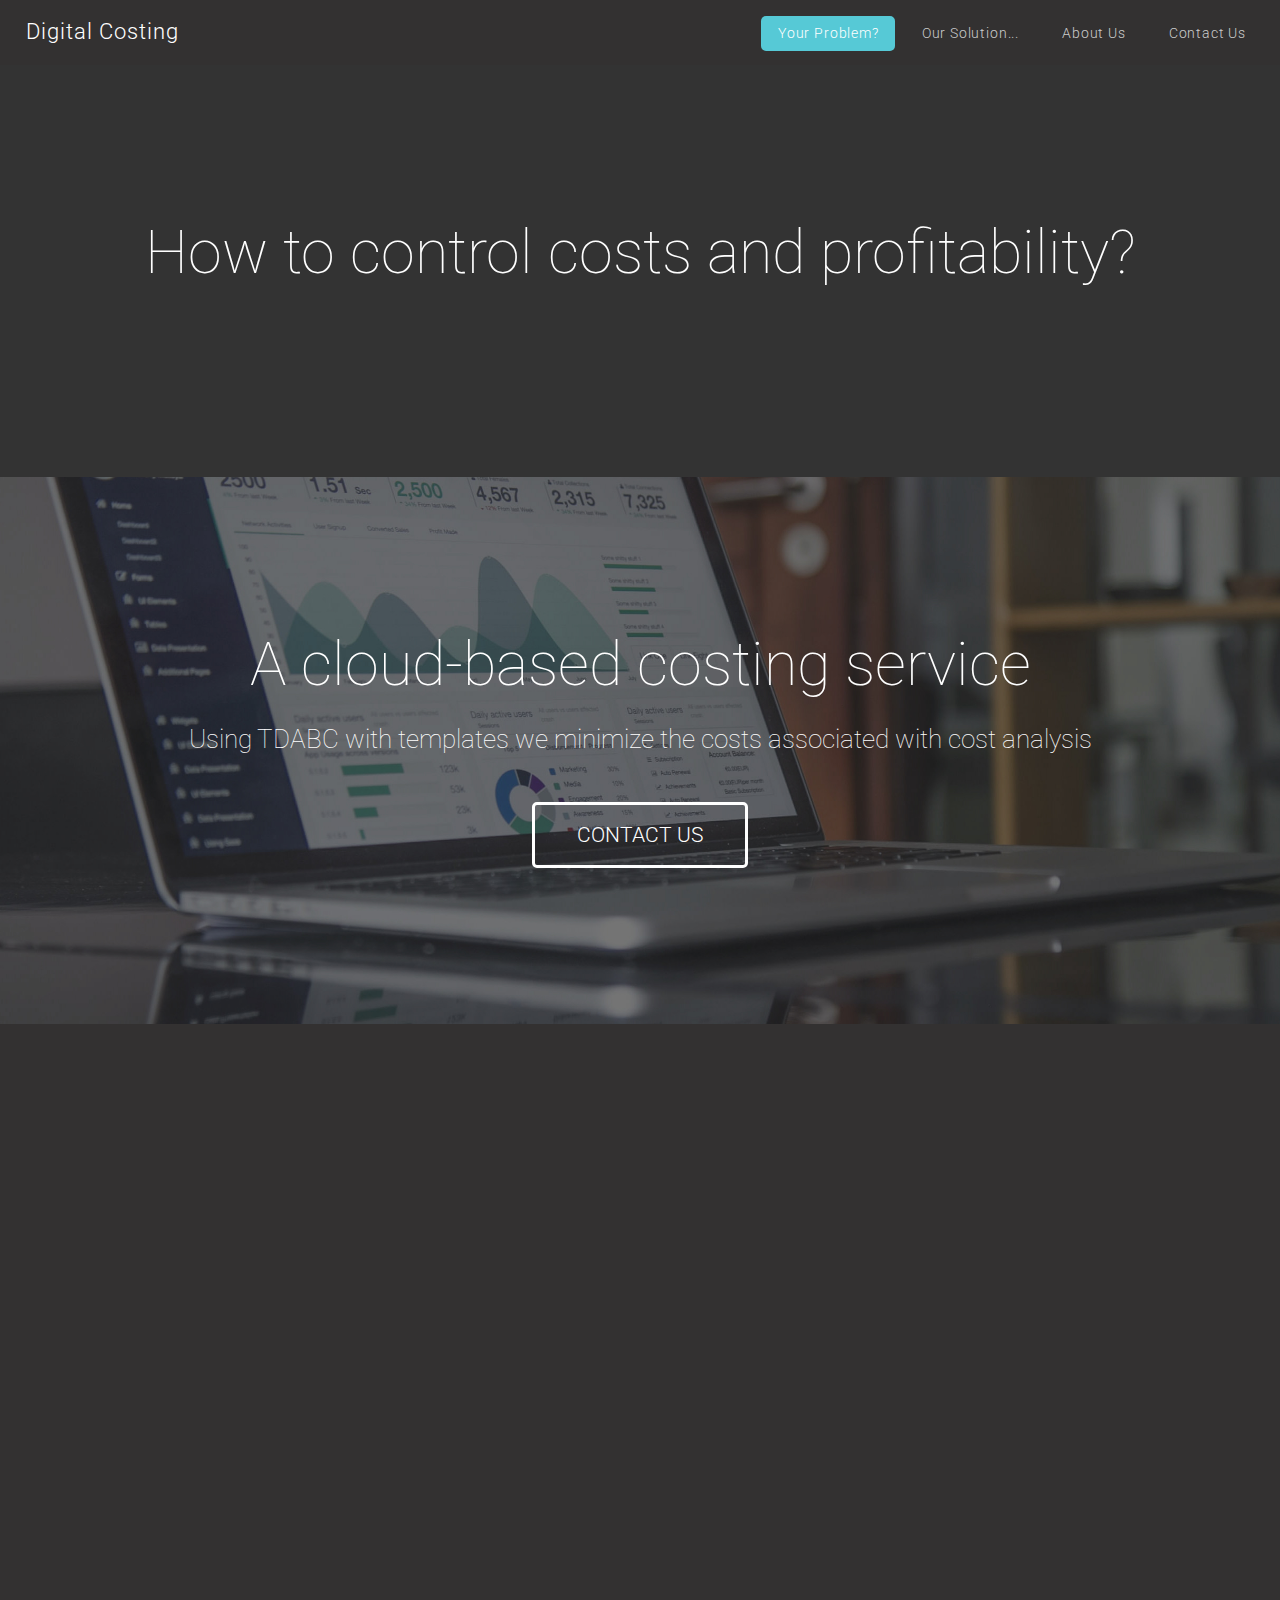
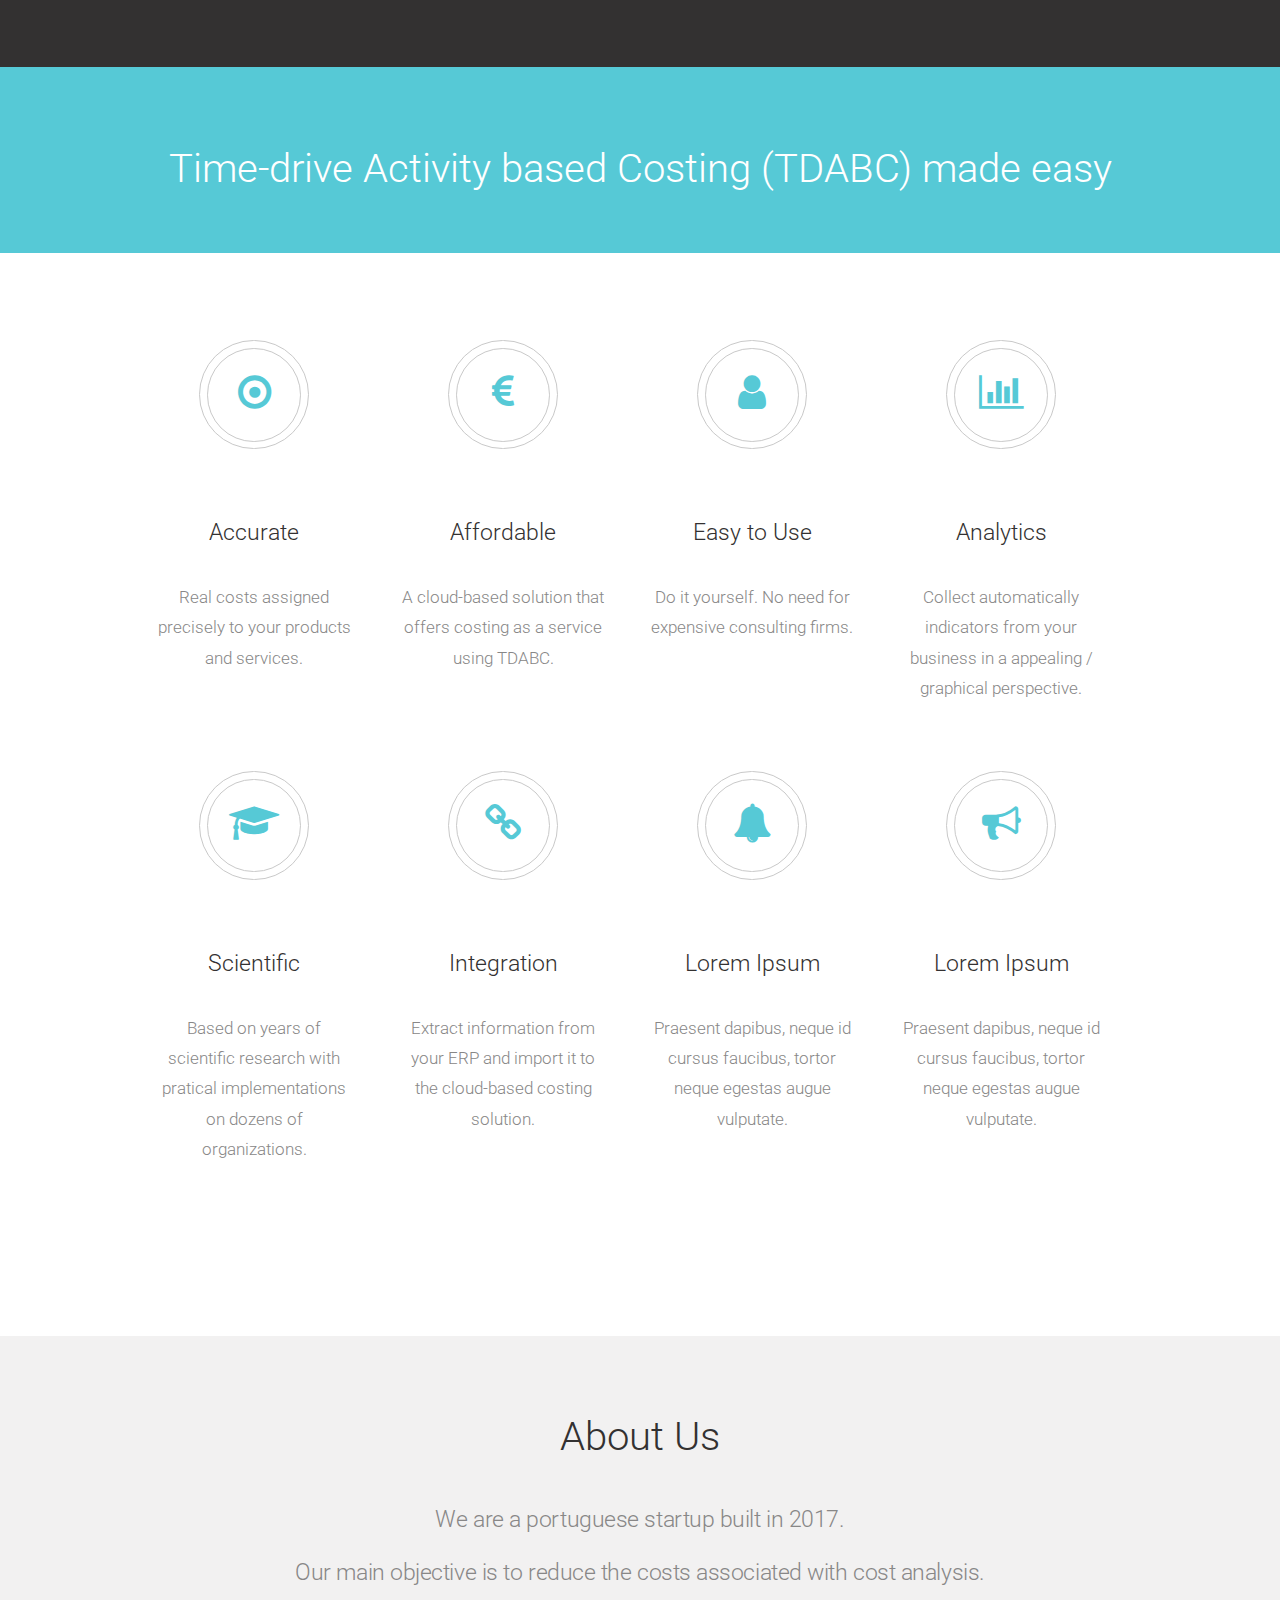
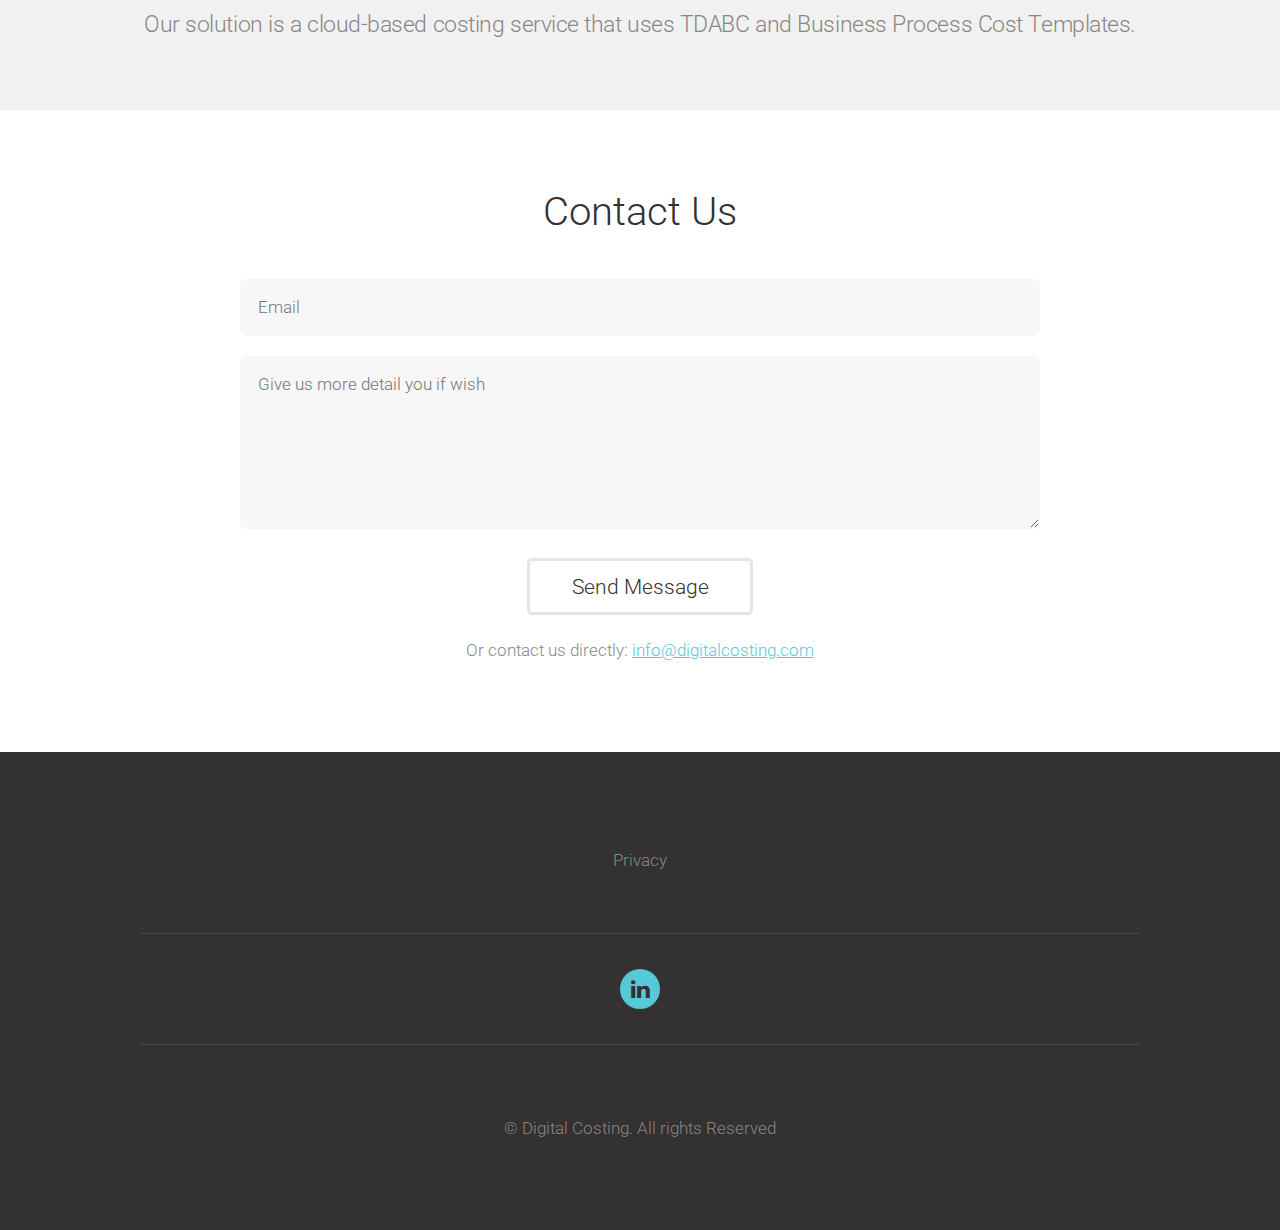
==== index.html @ b7847320 "initial landing page" ====
<!DOCTYPE HTML>
<!--
	Concentric by Pixelarity
	pixelarity.com | hello@pixelarity.com
	License: pixelarity.com/license
-->
<html>
	<head>
		<title>Digital Costing</title>
		<meta charset="utf-8" />
		<meta name="viewport" content="width=device-width, initial-scale=1, user-scalable=no" />
		<link rel="stylesheet" href="assets/css/main.css" />
	</head>
	<body class="homepage is-preload">
		<div id="page-wrapper">

			<!-- Header -->
				<div id="header">
					<div>

						<!-- Logo -->
							<div id="logo">
								<h1><a href="index.html">Digital Costing</a></h1>
							</div>

						<!-- Nav -->
							<nav id="nav">
								<ul>
									<li class="current_page_item"><a href="#problem-banner">Your Problem?</a></li>
									<li><a href="#banner">Our Solution...</a></li>
									<li><a href="#staff">About Us</a></li>
									<li><a href="#contact">Contact Us</a></li>
								</ul>
							</nav>

					</div>
				</div>

			<!-- Problem Banner -->
				<div id="problem-banner">
					<div class="container">
						<section>
							<header>
								<h2>How to control costs and profitability?</h2>
							</header>
						</section>
					</div>
				</div>

      <!-- Solution Banner -->
        <div id="banner">
          <div class="container">
            <section>
              <header>
                <h2>A cloud-based costing service</h2>
                <span class="byline">Using TDABC with templates we minimize the costs associated with cost analysis</span>
              </header>
              <a href="#contact" class="button">CONTACT US</a>
            </section>
          </div>
        </div>

      <!-- Video -->
        <div class="videowrapper">
          <video autoplay loop muted>
            <source src="videos/landing_video.mp4" type="video/mp4">
          </video>
        </div>

      <!-- Intro -->
        <div id="intro">
          <div class="container">
            <section>
              <header>
                <h2>Time-drive Activity based Costing (TDABC) made easy</h2>
              </header>
            </section>
          </div>
        </div>
			<!-- Main -->
				<div id="main">
					<div class="container">

						<!-- Row #1 -->

							<ul class="featured">
								<li>
									<span class="pennant"><span class="icon fa-dot-circle-o"></span></span>
									<h3>Accurate</h3>
									<p>Real costs assigned precisely to your products and services.</p>
								</li>
								<li>
									<span class="pennant"><span class="icon fa-euro"></span></span>
									<h3>Affordable</h3>
									<p>A cloud-based solution that offers costing as a service using TDABC.</p>
								</li>
								<li>
									<span class="pennant"><span class="icon fa-user"></span></span>
									<h3>Easy to Use</h3>
									<p>Do it yourself. No need for expensive consulting firms.</p>
								</li>
								<li>
									<span class="pennant"><span class="icon fa-bar-chart"></span></span>
									<h3>Analytics</h3>
									<p>Collect automatically indicators from your business in a appealing / graphical perspective.</p>
								</li>
								<li>
									<span class="pennant"><span class="icon fa-graduation-cap"></span></span>
									<h3>Scientific</h3>
									<p>Based on years of scientific research with pratical implementations on dozens of organizations.</p>
								</li>
								<li>
									<span class="pennant"><span class="icon fa-link"></span></span>
									<h3>Integration</h3>
									<p>Extract information from your ERP and import it to the cloud-based costing solution.</p>
								</li>
								<li>
									<span class="pennant"><span class="icon fa-bell"></span></span>
									<h3>Lorem Ipsum</h3>
									<p>Praesent dapibus, neque id cursus faucibus, tortor neque egestas augue vulputate.</p>
								</li>
								<li>
									<span class="pennant"><span class="icon fa-bullhorn"></span></span>
									<h3>Lorem Ipsum</h3>
									<p>Praesent dapibus, neque id cursus faucibus, tortor neque egestas augue vulputate.</p>
								</li>
							</ul>

					</div>
				</div>

        <div id="staff">
          <div class="container">
            <section>
              <header>
                <h2>About Us</h2>
              </header>
              <p>We are a portuguese startup built in 2017.</p>
              <p>Our main objective is to reduce the costs associated with cost analysis.</p>
              <p>Our solution is a cloud-based costing service that uses TDABC and Business Process Cost Templates.</p>
            </section>
          </div>
        </div>

			<!-- Contact -->
				<div id="contact">
					<div class="container">
						<section>
							<header>
								<h2>Contact Us</h2>
							</header>
						</section>
						<form method="post" action="#">
							<div class="row gtr-50 gtr-uniform">
								<div class="col-12">
									<input name="email" placeholder="Email" type="text" class="text"/>
								</div>
								<div class="col-12">
									<textarea name="message" placeholder="Give us more detail you if wish"></textarea>
								</div>
								<div class="col-12">
									<a href="#" class="button alt">Send Message</a>
								</div>
							</div>
						</form>
					</div>
          <div class="small-margin-top">
            Or contact us directly: <a href="mailto:info@digitalcosting.com">info@digitalcosting.com</a>
          </div>
				</div>

			<!-- Footer -->
				<section id="footer">
					<div class="container">

						<!-- Lists -->
								<ul class="lists">
									<li>
										<ul class="alt">
											<li><a href="#">Privacy</a></li>
										</ul>
									</li>
								</ul>

						<!-- Social -->
							<section>
								<ul class="social">
									<li><a href="https://www.linkedin.com/company/digital-costing" class="icon fa-linkedin"><span>Linkedin</span></a></li>
								</ul>
							</section>

						<!-- Copyright -->
							<div class="copyright">
								&copy; Digital Costing. All rights Reserved
							</div>

					</div>
				</section>

		</div>

		<!-- Scripts -->
			<script src="assets/js/jquery.min.js"></script>
			<script src="assets/js/jquery.dropotron.min.js"></script>
			<script src="assets/js/browser.min.js"></script>
			<script src="assets/js/breakpoints.min.js"></script>
			<script src="assets/js/util.js"></script>
			<script src="assets/js/main.js"></script>

	</body>
</html>
---- assets/css/main.css ----
@import url("https://fonts.googleapis.com/css?family=Roboto:400,300,300italic,100");
@import url("font-awesome.min.css");

/*
	Concentric by Pixelarity
	pixelarity.com | hello@pixelarity.com
	License: pixelarity.com/license
*/

html, body, div, span, applet, object,
iframe, h1, h2, h3, h4, h5, h6, p, blockquote,
pre, a, abbr, acronym, address, big, cite,
code, del, dfn, em, img, ins, kbd, q, s, samp,
small, strike, strong, sub, sup, tt, var, b,
u, i, center, dl, dt, dd, ol, ul, li, fieldset,
form, label, legend, table, caption, tbody,
tfoot, thead, tr, th, td, article, aside,
canvas, details, embed, figure, figcaption,
footer, header, hgroup, menu, nav, output, ruby,
section, summary, time, mark, audio, video {
	margin: 0;
	padding: 0;
	border: 0;
	font-size: 100%;
	font: inherit;
	vertical-align: baseline;}

article, aside, details, figcaption, figure,
footer, header, hgroup, menu, nav, section {
	display: block;}

body {
	line-height: 1;
}

ol, ul {
	list-style: none;
}

blockquote, q {
	quotes: none;
}

	blockquote:before, blockquote:after, q:before, q:after {
		content: '';
		content: none;
	}

table {
	border-collapse: collapse;
	border-spacing: 0;
}

body {
	-webkit-text-size-adjust: none;
}

mark {
	background-color: transparent;
	color: inherit;
}

input::-moz-focus-inner {
	border: 0;
	padding: 0;
}

input, select, textarea {
	-moz-appearance: none;
	-webkit-appearance: none;
	-ms-appearance: none;
	appearance: none;
}

/* Basic */

	html {
		box-sizing: border-box;
	}

	*, *:before, *:after {
		box-sizing: inherit;
	}

	body {
		background: #333131;
	}

		body.is-preload *, body.is-preload *:before, body.is-preload *:after {
			-moz-animation: none !important;
			-webkit-animation: none !important;
			-ms-animation: none !important;
			animation: none !important;
			-moz-transition: none !important;
			-webkit-transition: none !important;
			-ms-transition: none !important;
			transition: none !important;
		}

	body, input, textarea, select {
		font-family: 'Roboto', sans-serif;
		font-size: 15pt;
		font-weight: 300;
		line-height: 1.75em;
		color: #888787;
	}

	h1, h2, h3, h4, h5, h6 {
		font-weight: 300;
		color: #333131;
	}

		h1 a, h2 a, h3 a, h4 a, h5 a, h6 a {
			color: inherit;
			text-decoration: none;
		}

	strong, b {
		font-weight: 400;
		color: #333131;
	}

	em, i {
		font-style: italic;
	}

	a {
		color: #56C9D6;
	}

	sub {
		position: relative;
		top: 0.5em;
		font-size: 0.8em;
	}

	sup {
		position: relative;
		top: -0.5em;
		font-size: 0.8em;
	}

	hr {
		border: 0;
		border-top: solid 1px #ddd;
	}

	blockquote {
		border-left: solid 0.5em #ddd;
		padding: 1em 0 1em 2em;
		font-style: italic;
	}

	p, ul, ol, dl, table {
		margin-bottom: 1em;
	}

	header {
		margin-bottom: 3em;
	}

		header h2 {
			font-weight: 300;
			font-size: 2.3em;
			color: #333131;
		}

		header .byline {
			display: block;
			padding: 1.2em 0 0.5em 0;
			font-size: 1.3em;
			font-weight: 300;
		}

	br.clear {
		clear: both;
	}

/* Row */

	.row {
		display: flex;
		flex-wrap: wrap;
		box-sizing: border-box;
		align-items: stretch;
	}

		.row > * {
			box-sizing: border-box;
		}

		.row.gtr-uniform > * > :last-child {
			margin-bottom: 0;
		}

		.row.aln-left {
			justify-content: flex-start;
		}

		.row.aln-center {
			justify-content: center;
		}

		.row.aln-right {
			justify-content: flex-end;
		}

		.row.aln-top {
			align-items: flex-start;
		}

		.row.aln-middle {
			align-items: center;
		}

		.row.aln-bottom {
			align-items: flex-end;
		}

		.row > .imp {
			order: -1;
		}

		.row > .col-1 {
			width: 8.3333333333%;
		}

		.row > .off-1 {
			margin-left: 8.3333333333%;
		}

		.row > .col-2 {
			width: 16.6666666667%;
		}

		.row > .off-2 {
			margin-left: 16.6666666667%;
		}

		.row > .col-3 {
			width: 25%;
		}

		.row > .off-3 {
			margin-left: 25%;
		}

		.row > .col-4 {
			width: 33.3333333333%;
		}

		.row > .off-4 {
			margin-left: 33.3333333333%;
		}

		.row > .col-5 {
			width: 41.6666666667%;
		}

		.row > .off-5 {
			margin-left: 41.6666666667%;
		}

		.row > .col-6 {
			width: 50%;
		}

		.row > .off-6 {
			margin-left: 50%;
		}

		.row > .col-7 {
			width: 58.3333333333%;
		}

		.row > .off-7 {
			margin-left: 58.3333333333%;
		}

		.row > .col-8 {
			width: 66.6666666667%;
		}

		.row > .off-8 {
			margin-left: 66.6666666667%;
		}

		.row > .col-9 {
			width: 75%;
		}

		.row > .off-9 {
			margin-left: 75%;
		}

		.row > .col-10 {
			width: 83.3333333333%;
		}

		.row > .off-10 {
			margin-left: 83.3333333333%;
		}

		.row > .col-11 {
			width: 91.6666666667%;
		}

		.row > .off-11 {
			margin-left: 91.6666666667%;
		}

		.row > .col-12 {
			width: 100%;
		}

		.row > .off-12 {
			margin-left: 100%;
		}

		.row.gtr-0 {
			margin-top: 0;
			margin-left: 0px;
		}

			.row.gtr-0 > * {
				padding: 0 0 0 0px;
			}

			.row.gtr-0.gtr-uniform {
				margin-top: 0px;
			}

				.row.gtr-0.gtr-uniform > * {
					padding-top: 0px;
				}

		.row.gtr-25 {
			margin-top: 0;
			margin-left: -10px;
		}

			.row.gtr-25 > * {
				padding: 0 0 0 10px;
			}

			.row.gtr-25.gtr-uniform {
				margin-top: -10px;
			}

				.row.gtr-25.gtr-uniform > * {
					padding-top: 10px;
				}

		.row.gtr-50 {
			margin-top: 0;
			margin-left: -20px;
		}

			.row.gtr-50 > * {
				padding: 0 0 0 20px;
			}

			.row.gtr-50.gtr-uniform {
				margin-top: -20px;
			}

				.row.gtr-50.gtr-uniform > * {
					padding-top: 20px;
				}

		.row {
			margin-top: 0;
			margin-left: -40px;
		}

			.row > * {
				padding: 0 0 0 40px;
			}

			.row.gtr-uniform {
				margin-top: -40px;
			}

				.row.gtr-uniform > * {
					padding-top: 40px;
				}

		.row.gtr-150 {
			margin-top: 0;
			margin-left: -60px;
		}

			.row.gtr-150 > * {
				padding: 0 0 0 60px;
			}

			.row.gtr-150.gtr-uniform {
				margin-top: -60px;
			}

				.row.gtr-150.gtr-uniform > * {
					padding-top: 60px;
				}

		.row.gtr-200 {
			margin-top: 0;
			margin-left: -80px;
		}

			.row.gtr-200 > * {
				padding: 0 0 0 80px;
			}

			.row.gtr-200.gtr-uniform {
				margin-top: -80px;
			}

				.row.gtr-200.gtr-uniform > * {
					padding-top: 80px;
				}

		@media screen and (max-width: 1680px) {

			.row {
				display: flex;
				flex-wrap: wrap;
				box-sizing: border-box;
				align-items: stretch;
			}

				.row > * {
					box-sizing: border-box;
				}

				.row.gtr-uniform > * > :last-child {
					margin-bottom: 0;
				}

				.row.aln-left {
					justify-content: flex-start;
				}

				.row.aln-center {
					justify-content: center;
				}

				.row.aln-right {
					justify-content: flex-end;
				}

				.row.aln-top {
					align-items: flex-start;
				}

				.row.aln-middle {
					align-items: center;
				}

				.row.aln-bottom {
					align-items: flex-end;
				}

				.row > .imp-wide {
					order: -1;
				}

				.row > .col-1-wide {
					width: 8.3333333333%;
				}

				.row > .off-1-wide {
					margin-left: 8.3333333333%;
				}

				.row > .col-2-wide {
					width: 16.6666666667%;
				}

				.row > .off-2-wide {
					margin-left: 16.6666666667%;
				}

				.row > .col-3-wide {
					width: 25%;
				}

				.row > .off-3-wide {
					margin-left: 25%;
				}

				.row > .col-4-wide {
					width: 33.3333333333%;
				}

				.row > .off-4-wide {
					margin-left: 33.3333333333%;
				}

				.row > .col-5-wide {
					width: 41.6666666667%;
				}

				.row > .off-5-wide {
					margin-left: 41.6666666667%;
				}

				.row > .col-6-wide {
					width: 50%;
				}

				.row > .off-6-wide {
					margin-left: 50%;
				}

				.row > .col-7-wide {
					width: 58.3333333333%;
				}

				.row > .off-7-wide {
					margin-left: 58.3333333333%;
				}

				.row > .col-8-wide {
					width: 66.6666666667%;
				}

				.row > .off-8-wide {
					margin-left: 66.6666666667%;
				}

				.row > .col-9-wide {
					width: 75%;
				}

				.row > .off-9-wide {
					margin-left: 75%;
				}

				.row > .col-10-wide {
					width: 83.3333333333%;
				}

				.row > .off-10-wide {
					margin-left: 83.3333333333%;
				}

				.row > .col-11-wide {
					width: 91.6666666667%;
				}

				.row > .off-11-wide {
					margin-left: 91.6666666667%;
				}

				.row > .col-12-wide {
					width: 100%;
				}

				.row > .off-12-wide {
					margin-left: 100%;
				}

				.row.gtr-0 {
					margin-top: 0;
					margin-left: 0px;
				}

					.row.gtr-0 > * {
						padding: 0 0 0 0px;
					}

					.row.gtr-0.gtr-uniform {
						margin-top: 0px;
					}

						.row.gtr-0.gtr-uniform > * {
							padding-top: 0px;
						}

				.row.gtr-25 {
					margin-top: 0;
					margin-left: -10px;
				}

					.row.gtr-25 > * {
						padding: 0 0 0 10px;
					}

					.row.gtr-25.gtr-uniform {
						margin-top: -10px;
					}

						.row.gtr-25.gtr-uniform > * {
							padding-top: 10px;
						}

				.row.gtr-50 {
					margin-top: 0;
					margin-left: -20px;
				}

					.row.gtr-50 > * {
						padding: 0 0 0 20px;
					}

					.row.gtr-50.gtr-uniform {
						margin-top: -20px;
					}

						.row.gtr-50.gtr-uniform > * {
							padding-top: 20px;
						}

				.row {
					margin-top: 0;
					margin-left: -40px;
				}

					.row > * {
						padding: 0 0 0 40px;
					}

					.row.gtr-uniform {
						margin-top: -40px;
					}

						.row.gtr-uniform > * {
							padding-top: 40px;
						}

				.row.gtr-150 {
					margin-top: 0;
					margin-left: -60px;
				}

					.row.gtr-150 > * {
						padding: 0 0 0 60px;
					}

					.row.gtr-150.gtr-uniform {
						margin-top: -60px;
					}

						.row.gtr-150.gtr-uniform > * {
							padding-top: 60px;
						}

				.row.gtr-200 {
					margin-top: 0;
					margin-left: -80px;
				}

					.row.gtr-200 > * {
						padding: 0 0 0 80px;
					}

					.row.gtr-200.gtr-uniform {
						margin-top: -80px;
					}

						.row.gtr-200.gtr-uniform > * {
							padding-top: 80px;
						}

		}

		@media screen and (max-width: 1280px) {

			.row {
				display: flex;
				flex-wrap: wrap;
				box-sizing: border-box;
				align-items: stretch;
			}

				.row > * {
					box-sizing: border-box;
				}

				.row.gtr-uniform > * > :last-child {
					margin-bottom: 0;
				}

				.row.aln-left {
					justify-content: flex-start;
				}

				.row.aln-center {
					justify-content: center;
				}

				.row.aln-right {
					justify-content: flex-end;
				}

				.row.aln-top {
					align-items: flex-start;
				}

				.row.aln-middle {
					align-items: center;
				}

				.row.aln-bottom {
					align-items: flex-end;
				}

				.row > .imp-normal {
					order: -1;
				}

				.row > .col-1-normal {
					width: 8.3333333333%;
				}

				.row > .off-1-normal {
					margin-left: 8.3333333333%;
				}

				.row > .col-2-normal {
					width: 16.6666666667%;
				}

				.row > .off-2-normal {
					margin-left: 16.6666666667%;
				}

				.row > .col-3-normal {
					width: 25%;
				}

				.row > .off-3-normal {
					margin-left: 25%;
				}

				.row > .col-4-normal {
					width: 33.3333333333%;
				}

				.row > .off-4-normal {
					margin-left: 33.3333333333%;
				}

				.row > .col-5-normal {
					width: 41.6666666667%;
				}

				.row > .off-5-normal {
					margin-left: 41.6666666667%;
				}

				.row > .col-6-normal {
					width: 50%;
				}

				.row > .off-6-normal {
					margin-left: 50%;
				}

				.row > .col-7-normal {
					width: 58.3333333333%;
				}

				.row > .off-7-normal {
					margin-left: 58.3333333333%;
				}

				.row > .col-8-normal {
					width: 66.6666666667%;
				}

				.row > .off-8-normal {
					margin-left: 66.6666666667%;
				}

				.row > .col-9-normal {
					width: 75%;
				}

				.row > .off-9-normal {
					margin-left: 75%;
				}

				.row > .col-10-normal {
					width: 83.3333333333%;
				}

				.row > .off-10-normal {
					margin-left: 83.3333333333%;
				}

				.row > .col-11-normal {
					width: 91.6666666667%;
				}

				.row > .off-11-normal {
					margin-left: 91.6666666667%;
				}

				.row > .col-12-normal {
					width: 100%;
				}

				.row > .off-12-normal {
					margin-left: 100%;
				}

				.row.gtr-0 {
					margin-top: 0;
					margin-left: 0px;
				}

					.row.gtr-0 > * {
						padding: 0 0 0 0px;
					}

					.row.gtr-0.gtr-uniform {
						margin-top: 0px;
					}

						.row.gtr-0.gtr-uniform > * {
							padding-top: 0px;
						}

				.row.gtr-25 {
					margin-top: 0;
					margin-left: -10px;
				}

					.row.gtr-25 > * {
						padding: 0 0 0 10px;
					}

					.row.gtr-25.gtr-uniform {
						margin-top: -10px;
					}

						.row.gtr-25.gtr-uniform > * {
							padding-top: 10px;
						}

				.row.gtr-50 {
					margin-top: 0;
					margin-left: -20px;
				}

					.row.gtr-50 > * {
						padding: 0 0 0 20px;
					}

					.row.gtr-50.gtr-uniform {
						margin-top: -20px;
					}

						.row.gtr-50.gtr-uniform > * {
							padding-top: 20px;
						}

				.row {
					margin-top: 0;
					margin-left: -40px;
				}

					.row > * {
						padding: 0 0 0 40px;
					}

					.row.gtr-uniform {
						margin-top: -40px;
					}

						.row.gtr-uniform > * {
							padding-top: 40px;
						}

				.row.gtr-150 {
					margin-top: 0;
					margin-left: -60px;
				}

					.row.gtr-150 > * {
						padding: 0 0 0 60px;
					}

					.row.gtr-150.gtr-uniform {
						margin-top: -60px;
					}

						.row.gtr-150.gtr-uniform > * {
							padding-top: 60px;
						}

				.row.gtr-200 {
					margin-top: 0;
					margin-left: -80px;
				}

					.row.gtr-200 > * {
						padding: 0 0 0 80px;
					}

					.row.gtr-200.gtr-uniform {
						margin-top: -80px;
					}

						.row.gtr-200.gtr-uniform > * {
							padding-top: 80px;
						}

		}

		@media screen and (max-width: 1080px) {

			.row {
				display: flex;
				flex-wrap: wrap;
				box-sizing: border-box;
				align-items: stretch;
			}

				.row > * {
					box-sizing: border-box;
				}

				.row.gtr-uniform > * > :last-child {
					margin-bottom: 0;
				}

				.row.aln-left {
					justify-content: flex-start;
				}

				.row.aln-center {
					justify-content: center;
				}

				.row.aln-right {
					justify-content: flex-end;
				}

				.row.aln-top {
					align-items: flex-start;
				}

				.row.aln-middle {
					align-items: center;
				}

				.row.aln-bottom {
					align-items: flex-end;
				}

				.row > .imp-narrow {
					order: -1;
				}

				.row > .col-1-narrow {
					width: 8.3333333333%;
				}

				.row > .off-1-narrow {
					margin-left: 8.3333333333%;
				}

				.row > .col-2-narrow {
					width: 16.6666666667%;
				}

				.row > .off-2-narrow {
					margin-left: 16.6666666667%;
				}

				.row > .col-3-narrow {
					width: 25%;
				}

				.row > .off-3-narrow {
					margin-left: 25%;
				}

				.row > .col-4-narrow {
					width: 33.3333333333%;
				}

				.row > .off-4-narrow {
					margin-left: 33.3333333333%;
				}

				.row > .col-5-narrow {
					width: 41.6666666667%;
				}

				.row > .off-5-narrow {
					margin-left: 41.6666666667%;
				}

				.row > .col-6-narrow {
					width: 50%;
				}

				.row > .off-6-narrow {
					margin-left: 50%;
				}

				.row > .col-7-narrow {
					width: 58.3333333333%;
				}

				.row > .off-7-narrow {
					margin-left: 58.3333333333%;
				}

				.row > .col-8-narrow {
					width: 66.6666666667%;
				}

				.row > .off-8-narrow {
					margin-left: 66.6666666667%;
				}

				.row > .col-9-narrow {
					width: 75%;
				}

				.row > .off-9-narrow {
					margin-left: 75%;
				}

				.row > .col-10-narrow {
					width: 83.3333333333%;
				}

				.row > .off-10-narrow {
					margin-left: 83.3333333333%;
				}

				.row > .col-11-narrow {
					width: 91.6666666667%;
				}

				.row > .off-11-narrow {
					margin-left: 91.6666666667%;
				}

				.row > .col-12-narrow {
					width: 100%;
				}

				.row > .off-12-narrow {
					margin-left: 100%;
				}

				.row.gtr-0 {
					margin-top: 0;
					margin-left: 0px;
				}

					.row.gtr-0 > * {
						padding: 0 0 0 0px;
					}

					.row.gtr-0.gtr-uniform {
						margin-top: 0px;
					}

						.row.gtr-0.gtr-uniform > * {
							padding-top: 0px;
						}

				.row.gtr-25 {
					margin-top: 0;
					margin-left: -5px;
				}

					.row.gtr-25 > * {
						padding: 0 0 0 5px;
					}

					.row.gtr-25.gtr-uniform {
						margin-top: -5px;
					}

						.row.gtr-25.gtr-uniform > * {
							padding-top: 5px;
						}

				.row.gtr-50 {
					margin-top: 0;
					margin-left: -10px;
				}

					.row.gtr-50 > * {
						padding: 0 0 0 10px;
					}

					.row.gtr-50.gtr-uniform {
						margin-top: -10px;
					}

						.row.gtr-50.gtr-uniform > * {
							padding-top: 10px;
						}

				.row {
					margin-top: 0;
					margin-left: -20px;
				}

					.row > * {
						padding: 0 0 0 20px;
					}

					.row.gtr-uniform {
						margin-top: -20px;
					}

						.row.gtr-uniform > * {
							padding-top: 20px;
						}

				.row.gtr-150 {
					margin-top: 0;
					margin-left: -30px;
				}

					.row.gtr-150 > * {
						padding: 0 0 0 30px;
					}

					.row.gtr-150.gtr-uniform {
						margin-top: -30px;
					}

						.row.gtr-150.gtr-uniform > * {
							padding-top: 30px;
						}

				.row.gtr-200 {
					margin-top: 0;
					margin-left: -40px;
				}

					.row.gtr-200 > * {
						padding: 0 0 0 40px;
					}

					.row.gtr-200.gtr-uniform {
						margin-top: -40px;
					}

						.row.gtr-200.gtr-uniform > * {
							padding-top: 40px;
						}

		}

		@media screen and (max-width: 960px) {

			.row {
				display: flex;
				flex-wrap: wrap;
				box-sizing: border-box;
				align-items: stretch;
			}

				.row > * {
					box-sizing: border-box;
				}

				.row.gtr-uniform > * > :last-child {
					margin-bottom: 0;
				}

				.row.aln-left {
					justify-content: flex-start;
				}

				.row.aln-center {
					justify-content: center;
				}

				.row.aln-right {
					justify-content: flex-end;
				}

				.row.aln-top {
					align-items: flex-start;
				}

				.row.aln-middle {
					align-items: center;
				}

				.row.aln-bottom {
					align-items: flex-end;
				}

				.row > .imp-narrower {
					order: -1;
				}

				.row > .col-1-narrower {
					width: 8.3333333333%;
				}

				.row > .off-1-narrower {
					margin-left: 8.3333333333%;
				}

				.row > .col-2-narrower {
					width: 16.6666666667%;
				}

				.row > .off-2-narrower {
					margin-left: 16.6666666667%;
				}

				.row > .col-3-narrower {
					width: 25%;
				}

				.row > .off-3-narrower {
					margin-left: 25%;
				}

				.row > .col-4-narrower {
					width: 33.3333333333%;
				}

				.row > .off-4-narrower {
					margin-left: 33.3333333333%;
				}

				.row > .col-5-narrower {
					width: 41.6666666667%;
				}

				.row > .off-5-narrower {
					margin-left: 41.6666666667%;
				}

				.row > .col-6-narrower {
					width: 50%;
				}

				.row > .off-6-narrower {
					margin-left: 50%;
				}

				.row > .col-7-narrower {
					width: 58.3333333333%;
				}

				.row > .off-7-narrower {
					margin-left: 58.3333333333%;
				}

				.row > .col-8-narrower {
					width: 66.6666666667%;
				}

				.row > .off-8-narrower {
					margin-left: 66.6666666667%;
				}

				.row > .col-9-narrower {
					width: 75%;
				}

				.row > .off-9-narrower {
					margin-left: 75%;
				}

				.row > .col-10-narrower {
					width: 83.3333333333%;
				}

				.row > .off-10-narrower {
					margin-left: 83.3333333333%;
				}

				.row > .col-11-narrower {
					width: 91.6666666667%;
				}

				.row > .off-11-narrower {
					margin-left: 91.6666666667%;
				}

				.row > .col-12-narrower {
					width: 100%;
				}

				.row > .off-12-narrower {
					margin-left: 100%;
				}

				.row.gtr-0 {
					margin-top: 0;
					margin-left: 0px;
				}

					.row.gtr-0 > * {
						padding: 0 0 0 0px;
					}

					.row.gtr-0.gtr-uniform {
						margin-top: 0px;
					}

						.row.gtr-0.gtr-uniform > * {
							padding-top: 0px;
						}

				.row.gtr-25 {
					margin-top: 0;
					margin-left: -5px;
				}

					.row.gtr-25 > * {
						padding: 0 0 0 5px;
					}

					.row.gtr-25.gtr-uniform {
						margin-top: -5px;
					}

						.row.gtr-25.gtr-uniform > * {
							padding-top: 5px;
						}

				.row.gtr-50 {
					margin-top: 0;
					margin-left: -10px;
				}

					.row.gtr-50 > * {
						padding: 0 0 0 10px;
					}

					.row.gtr-50.gtr-uniform {
						margin-top: -10px;
					}

						.row.gtr-50.gtr-uniform > * {
							padding-top: 10px;
						}

				.row {
					margin-top: 0;
					margin-left: -20px;
				}

					.row > * {
						padding: 0 0 0 20px;
					}

					.row.gtr-uniform {
						margin-top: -20px;
					}

						.row.gtr-uniform > * {
							padding-top: 20px;
						}

				.row.gtr-150 {
					margin-top: 0;
					margin-left: -30px;
				}

					.row.gtr-150 > * {
						padding: 0 0 0 30px;
					}

					.row.gtr-150.gtr-uniform {
						margin-top: -30px;
					}

						.row.gtr-150.gtr-uniform > * {
							padding-top: 30px;
						}

				.row.gtr-200 {
					margin-top: 0;
					margin-left: -40px;
				}

					.row.gtr-200 > * {
						padding: 0 0 0 40px;
					}

					.row.gtr-200.gtr-uniform {
						margin-top: -40px;
					}

						.row.gtr-200.gtr-uniform > * {
							padding-top: 40px;
						}

		}

		@media screen and (max-width: 736px) {

			.row {
				display: flex;
				flex-wrap: wrap;
				box-sizing: border-box;
				align-items: stretch;
			}

				.row > * {
					box-sizing: border-box;
				}

				.row.gtr-uniform > * > :last-child {
					margin-bottom: 0;
				}

				.row.aln-left {
					justify-content: flex-start;
				}

				.row.aln-center {
					justify-content: center;
				}

				.row.aln-right {
					justify-content: flex-end;
				}

				.row.aln-top {
					align-items: flex-start;
				}

				.row.aln-middle {
					align-items: center;
				}

				.row.aln-bottom {
					align-items: flex-end;
				}

				.row > .imp-mobile {
					order: -1;
				}

				.row > .col-1-mobile {
					width: 8.3333333333%;
				}

				.row > .off-1-mobile {
					margin-left: 8.3333333333%;
				}

				.row > .col-2-mobile {
					width: 16.6666666667%;
				}

				.row > .off-2-mobile {
					margin-left: 16.6666666667%;
				}

				.row > .col-3-mobile {
					width: 25%;
				}

				.row > .off-3-mobile {
					margin-left: 25%;
				}

				.row > .col-4-mobile {
					width: 33.3333333333%;
				}

				.row > .off-4-mobile {
					margin-left: 33.3333333333%;
				}

				.row > .col-5-mobile {
					width: 41.6666666667%;
				}

				.row > .off-5-mobile {
					margin-left: 41.6666666667%;
				}

				.row > .col-6-mobile {
					width: 50%;
				}

				.row > .off-6-mobile {
					margin-left: 50%;
				}

				.row > .col-7-mobile {
					width: 58.3333333333%;
				}

				.row > .off-7-mobile {
					margin-left: 58.3333333333%;
				}

				.row > .col-8-mobile {
					width: 66.6666666667%;
				}

				.row > .off-8-mobile {
					margin-left: 66.6666666667%;
				}

				.row > .col-9-mobile {
					width: 75%;
				}

				.row > .off-9-mobile {
					margin-left: 75%;
				}

				.row > .col-10-mobile {
					width: 83.3333333333%;
				}

				.row > .off-10-mobile {
					margin-left: 83.3333333333%;
				}

				.row > .col-11-mobile {
					width: 91.6666666667%;
				}

				.row > .off-11-mobile {
					margin-left: 91.6666666667%;
				}

				.row > .col-12-mobile {
					width: 100%;
				}

				.row > .off-12-mobile {
					margin-left: 100%;
				}

				.row.gtr-0 {
					margin-top: 0;
					margin-left: 0px;
				}

					.row.gtr-0 > * {
						padding: 0 0 0 0px;
					}

					.row.gtr-0.gtr-uniform {
						margin-top: 0px;
					}

						.row.gtr-0.gtr-uniform > * {
							padding-top: 0px;
						}

				.row.gtr-25 {
					margin-top: 0;
					margin-left: -5px;
				}

					.row.gtr-25 > * {
						padding: 0 0 0 5px;
					}

					.row.gtr-25.gtr-uniform {
						margin-top: -5px;
					}

						.row.gtr-25.gtr-uniform > * {
							padding-top: 5px;
						}

				.row.gtr-50 {
					margin-top: 0;
					margin-left: -10px;
				}

					.row.gtr-50 > * {
						padding: 0 0 0 10px;
					}

					.row.gtr-50.gtr-uniform {
						margin-top: -10px;
					}

						.row.gtr-50.gtr-uniform > * {
							padding-top: 10px;
						}

				.row {
					margin-top: 0;
					margin-left: -20px;
				}

					.row > * {
						padding: 0 0 0 20px;
					}

					.row.gtr-uniform {
						margin-top: -20px;
					}

						.row.gtr-uniform > * {
							padding-top: 20px;
						}

				.row.gtr-150 {
					margin-top: 0;
					margin-left: -30px;
				}

					.row.gtr-150 > * {
						padding: 0 0 0 30px;
					}

					.row.gtr-150.gtr-uniform {
						margin-top: -30px;
					}

						.row.gtr-150.gtr-uniform > * {
							padding-top: 30px;
						}

				.row.gtr-200 {
					margin-top: 0;
					margin-left: -40px;
				}

					.row.gtr-200 > * {
						padding: 0 0 0 40px;
					}

					.row.gtr-200.gtr-uniform {
						margin-top: -40px;
					}

						.row.gtr-200.gtr-uniform > * {
							padding-top: 40px;
						}

		}

/* Container */

	.container {
		margin: 0 auto;
		width: 1400px;
	}

		@media screen and (max-width: 1680px) {

			.container {
				width: 1200px;
			}

		}

		@media screen and (max-width: 1280px) {

			.container {
				width: 1000px;
			}

		}

		@media screen and (max-width: 1080px) {

			.container {
				width: 95%;
			}

		}

		@media screen and (max-width: 960px) {

			.container {
				width: 95%;
			}

		}

		@media screen and (max-width: 736px) {

			.container {
				width: 90%;
			}

		}

/* Sections/Articles */

	section, article {
		margin-bottom: 3em;
	}

		section > :last-child, section:last-child, article > :last-child, article:last-child {
			margin-bottom: 0;
		}

	.row > section, .row > article {
		margin-bottom: 0;
	}

/* Images */

	.image {
		display: inline-block;
	}

		.image img {
			display: block;
			width: 100%;
		}

		.image.featured {
			display: block;
			width: 100%;
			margin: 0 0 2em 0;
		}

		.image.full {
			display: block;
			width: 100%;
		}

		.image.left {
			float: left;
			margin: 0 2em 2em 0;
		}

		.image.centered {
			display: block;
			margin: 0 0 2em 0;
		}

			.image.centered img {
				margin: 0 auto;
				width: auto;
			}

/* Lists */

	ul {
		list-style: disc;
		padding-left: 1.25em;
	}

		ul > li {
			padding-left: 0.25em;
		}

		ul.alt {
			list-style: none;
			margin: 0;
			padding: 0;
		}

			ul.alt > li {
				display: block;
				border-top: solid 1px #aaa;
				border-top-color: rgba(0, 0, 0, 0.1);
				line-height: 2.5em;
				padding-left: 0;
			}

				ul.alt > li:first-child {
					padding-top: 0;
					border-top: 0;
				}

			ul.alt a {
				text-decoration: none;
				color: #888787;
			}

				ul.alt a:hover {
					text-decoration: underline;
				}

	ol {
		list-style: decimal;
		padding-left: 1.25em;
	}

		ol > li {
			padding-left: 0.25em;
		}

/* Lists */

	ul.lists {
		text-align: center;
		padding-left: 0;
		list-style: none;
	}

		ul.lists > li {
			display: inline-block;
			padding: 0em 1em;
		}

/* Featured */

	ul.featured {
		text-align: center;
		padding-left: 0;
		list-style: none;
	}

		ul.featured > li {
			display: inline-block;
			width: 22%;
			margin: 0 2.5% 5% 0;
			padding: 0em 0.50em;
			vertical-align: top;
		}

/* Staff */

	ul.staff {
		margin: 0em 0em 3em 0em;
		padding: 2em 0em 1.5em 0em;
		list-style: none;
		text-align: center;
		box-shadow: 0px 1px 0px rgba(0, 0, 0, 0.1), 0px -1px 0px rgba(0, 0, 0, 0.1);
	}

		ul.staff > li {
			display: inline-block;
			width: 160px;
			height: 160px;
			margin: 0 0.75em;
			background: #56c9d6;
			border-radius: 50%;
			padding-left: 0;
		}

		ul.staff img {
			border-radius: 50%;
		}

/* Social */

	ul.social {
		margin: 3em 0em;
		padding: 2em 0em;
		box-shadow: 0px 1px 0px rgba(255, 255, 255, 0.1), 0px -1px 0px rgba(255, 255, 255, 0.1);
		text-align: center;
		list-style: none;
	}

		ul.social > li {
			display: inline-block;
			padding: 0px 3px;
		}

			ul.social > li span {
				display: none;
			}

			ul.social > li a {
				display: inline-block;
				width: 40px;
				height: 40px;
				padding-top: 2px;
				background: #56c9d6;
				border-radius: 50%;
				line-height: 40px;
				text-align: center;
				color: #333131;
			}

		ul.social .icon {
			font-size: 1em;
			border: none;
		}

/* Icons */

	ul.icons {
		cursor: default;
		padding-left: 0;
		list-style: none;
	}

		ul.icons > li {
			display: inline-block;
			padding-left: 0;
		}

		ul.icons a {
			display: inline-block;
			width: 2em;
			height: 2em;
			line-height: 2em;
			text-align: center;
			border: 0;
		}

/* Menu */

	ul.menu {
		cursor: default;
		padding-left: 0;
		list-style: none;
	}

		ul.menu > li {
			display: inline-block;
			line-height: 1em;
			border-left: solid 1px #ddd;
			padding: 0 0 0 0.5em;
			margin: 0 0 0 0.5em;
		}

			ul.menu > li:first-child {
				border-left: 0;
				padding-left: 0;
				margin-left: 0;
			}

/* Actions */

	ul.actions {
		display: -moz-flex;
		display: -webkit-flex;
		display: -ms-flex;
		display: flex;
		cursor: default;
		list-style: none;
		margin-left: -1em;
		padding-left: 0;
	}

		ul.actions li {
			padding: 0 0 0 1em;
			vertical-align: middle;
		}

		ul.actions.special {
			-moz-justify-content: center;
			-webkit-justify-content: center;
			-ms-justify-content: center;
			justify-content: center;
			width: 100%;
			margin-left: 0;
		}

			ul.actions.special li:first-child {
				padding-left: 0;
			}

		ul.actions.stacked {
			-moz-flex-direction: column;
			-webkit-flex-direction: column;
			-ms-flex-direction: column;
			flex-direction: column;
			margin-left: 0;
		}

			ul.actions.stacked li {
				padding: 1.3em 0 0 0;
			}

				ul.actions.stacked li:first-child {
					padding-top: 0;
				}

		ul.actions.fit {
			width: calc(100% + 1em);
		}

			ul.actions.fit li {
				-moz-flex-grow: 1;
				-webkit-flex-grow: 1;
				-ms-flex-grow: 1;
				flex-grow: 1;
				-moz-flex-shrink: 1;
				-webkit-flex-shrink: 1;
				-ms-flex-shrink: 1;
				flex-shrink: 1;
				width: 100%;
			}

				ul.actions.fit li > * {
					width: 100%;
				}

			ul.actions.fit.stacked {
				width: 100%;
			}

		@media screen and (max-width: 736px) {

			ul.actions:not(.fixed) {
				-moz-flex-direction: column;
				-webkit-flex-direction: column;
				-ms-flex-direction: column;
				flex-direction: column;
				margin-left: 0;
				width: 100% !important;
			}

				ul.actions:not(.fixed) li {
					-moz-flex-grow: 1;
					-webkit-flex-grow: 1;
					-ms-flex-grow: 1;
					flex-grow: 1;
					-moz-flex-shrink: 1;
					-webkit-flex-shrink: 1;
					-ms-flex-shrink: 1;
					flex-shrink: 1;
					padding: 1em 0 0 0;
					text-align: center;
					width: 100%;
				}

					ul.actions:not(.fixed) li > * {
						width: 100%;
					}

					ul.actions:not(.fixed) li:first-child {
						padding-top: 0;
					}

					ul.actions:not(.fixed) li input[type="submit"],
					ul.actions:not(.fixed) li input[type="reset"],
					ul.actions:not(.fixed) li input[type="button"],
					ul.actions:not(.fixed) li button,
					ul.actions:not(.fixed) li .button {
						width: 100%;
					}

						ul.actions:not(.fixed) li input[type="submit"].icon:before,
						ul.actions:not(.fixed) li input[type="reset"].icon:before,
						ul.actions:not(.fixed) li input[type="button"].icon:before,
						ul.actions:not(.fixed) li button.icon:before,
						ul.actions:not(.fixed) li .button.icon:before {
							margin-left: -0.5em;
						}

		}

/* Forms */

	form {
		width: 80%;
		margin: 0em auto;
	}

		form input[type="text"], form input[type="password"], form input[type="email"] {
			-moz-transition: background-color 0.25s ease-in-out, border-color 0.35s ease-in-out;
			-webkit-transition: background-color 0.25s ease-in-out, border-color 0.35s ease-in-out;
			-ms-transition: background-color 0.25s ease-in-out, border-color 0.35s ease-in-out;
			transition: background-color 0.25s ease-in-out, border-color 0.35s ease-in-out;
			-webkit-appearance: none;
			width: 100%;
			border: 0;
			padding: 0.70em 1em;
			font-size: 1em;
			font-family: 'Roboto', sans-serif;
			font-weight: 300;
			border-radius: 6px;
			background: rgba(0, 0, 0, 0.03);
			border: 1px solid rgba(0, 0, 0, 0);
			outline: none;
			color: #888787;
		}

		form select, form textarea {
			-moz-transition: background-color 0.25s ease-in-out, border-color 0.35s ease-in-out;
			-webkit-transition: background-color 0.25s ease-in-out, border-color 0.35s ease-in-out;
			-ms-transition: background-color 0.25s ease-in-out, border-color 0.35s ease-in-out;
			transition: background-color 0.25s ease-in-out, border-color 0.35s ease-in-out;
			-webkit-appearance: none;
			width: 100%;
			border: 0;
			padding: 0.70em 1em;
			font-size: 1em;
			font-family: 'Roboto', sans-serif;
			font-weight: 300;
			border-radius: 6px;
			background: rgba(0, 0, 0, 0.03);
			border: 1px solid rgba(0, 0, 0, 0);
			outline: none;
			color: #888787;
		}

		form input[type=text]:focus, form input[type=password]:focus {
			background: rgba(0, 0, 0, 0.04);
			border: 1px solid rgba(0, 0, 0, 0.05);
		}

		form select:focus {
			background: rgba(0, 0, 0, 0.04);
			border: 1px solid rgba(0, 0, 0, 0.05);
		}

		form textarea {
			height: 10em;
		}

			form textarea:focus {
				background: rgba(0, 0, 0, 0.04);
				border: 1px solid rgba(0, 0, 0, 0.05);
			}

		form .formerize-placeholder, form ::-webkit-input-placeholder, form :-moz-placeholder, form ::-moz-placeholder, form :-ms-input-placeholder {
			color: #93989f !important;
		}

		form ::-moz-focus-inner {
			border: 0;
		}

/* Tables */

	table {
		width: 100%;
	}

		table tbody tr:nth-child(2n+2) {
			background: #f4f4f4;
		}

		table td {
			padding: 0.5em 1em 0.5em 1em;
		}

		table th {
			text-align: left;
			font-weight: 400;
			padding: 0.5em 1em 0.5em 1em;
		}

		table thead {
			background: #444;
			color: #fff;
		}

		table tfoot {
			background: #eee;
		}

/* Buttons */

	.button {
		-moz-transition: background-color 0.35s ease-in-out, border-color 0.35s ease-in-out, color 0.35s ease-in-out;
		-webkit-transition: background-color 0.35s ease-in-out, border-color 0.35s ease-in-out, color 0.35s ease-in-out;
		-ms-transition: background-color 0.35s ease-in-out, border-color 0.35s ease-in-out, color 0.35s ease-in-out;
		transition: background-color 0.35s ease-in-out, border-color 0.35s ease-in-out, color 0.35s ease-in-out;
		position: relative;
		display: inline-block;
		background: none;
		border: 3px solid #FFF;
		border-radius: 5px;
		font-size: 0.85em;
		padding: 0.70em 2em 0.70em 2em;
		color: #fff !important;
		text-decoration: none;
		font-size: 1.2em;
		font-weight: 300;
		text-align: center;
	}

		.button:hover {
			background: #FFF;
			border-color: rgba(255, 255, 255, 0.4);
			color: #000 !important;
		}

		.button.alt {
			padding: 0.50em 2em 0.50em 2em;
			border-radius: 5px;
			border-color: rgba(0, 0, 0, 0.1);
			color: #333131 !important;
		}

			.button.alt:hover {
				background: #333131;
				color: #FFF !important;
			}

/* FA Icons */

	.pennant {
		position: relative;
		display: inline-block;
		margin-bottom: 2em;
		padding: 0.40em;
		border-radius: 50%;
		border: 1px solid #787777;
		cursor: default;
	}

	.icon {
		position: relative;
		display: inline-block;
		width: 3em;
		height: 3em;
		border-radius: 50%;
		border: 1px solid #787777;
		line-height: 3em;
		font-size: 1.8em;
		color: #56c9d6;
		text-decoration: none;
	}

		.icon:before {
			display: inline-block;
			font-family: FontAwesome;
			font-size: 1.25em;
			text-decoration: none;
			font-style: normal;
			font-weight: normal;
			line-height: 1;
			-webkit-font-smoothing: antialiased;
			-moz-osx-font-smoothing: grayscale;
		}

/* Header */

	#header {
		position: relative;
		padding: 1em 1.5em 1em 1.5em;
	}

		#header .container {
			position: relative;
		}

/* Logo */

	#logo h1 {
		color: #FFF;
	}

	#logo a {
		display: block;
		letter-spacing: 1px;
		font-size: 1.25em;
		font-weight: 300;
		color: #FFF;
	}

/* Nav */

	#nav {
		position: absolute;
		right: 1em;
		top: 0.9em;
	}

		#nav > ul {
			margin: 0;
			list-style: none;
			padding-left: 0;
		}

			#nav > ul > li {
				float: left;
				padding-left: 0;
			}

				#nav > ul > li:last-child {
					padding-right: 0;
				}

				#nav > ul > li > a, #nav > ul > li > span {
					-moz-transition: background-color 0.25s ease-in-out, color 0.25s ease-in-out;
					-webkit-transition: background-color 0.25s ease-in-out, color 0.25s ease-in-out;
					-ms-transition: background-color 0.25s ease-in-out, color 0.25s ease-in-out;
					transition: background-color 0.25s ease-in-out, color 0.25s ease-in-out;
					display: block;
					margin-left: 0.7em;
					padding: 0.20em 1.2em;
					letter-spacing: 0.06em;
					text-decoration: none;
					font-weight: 300;
					font-size: 0.80em;
					outline: 0;
					color: #ccc;
					border-radius: 5px;
				}

		#nav li.active:hover > a, #nav li.active:hover > span {
			color: #fff;
		}

		#nav li.current_page_item > a, #nav li.current_page_item > span {
			background: #56c9d6;
			color: #FFF;
		}

		#nav > ul > li > ul {
			display: none;
		}

	.dropotron {
		text-align: left;
		line-height: 2em;
		min-width: 13em;
		background: #333131;
		line-height: 1em;
		padding: 0.85em;
		border-radius: 8px;
		list-style: none;
	}

		.dropotron a, .dropotron span {
			-moz-transition: color 0.25s ease-in-out;
			-webkit-transition: color 0.25s ease-in-out;
			-ms-transition: color 0.25s ease-in-out;
			transition: color 0.25s ease-in-out;
			display: block;
			padding: 1em 0 1em 0;
			border-top: solid 1px;
			border-color: rgba(255, 255, 255, 0.1);
			border-bottom: 0;
			letter-spacing: 0.05em;
			font-size: 0.80em;
			text-decoration: none;
			color: #ccc;
		}

		.dropotron li {
			padding-left: 0;
		}

			.dropotron li:first-child > a, .dropotron li:first-child > span {
				border-top: 0;
			}

			.dropotron li.active > a, .dropotron li.active > span {
				color: #FFF;
			}

			.dropotron li:hover > a, .dropotron li:hover > span {
				color: #FFF;
			}

		.dropotron.level-0 {
			border-radius: 0px 0px 8px 8px !important;
			margin-left: 0.75em;
		}

/* Banner */

	#banner {
		position: relative;
		padding: 10em 0 9em 0;
		background: #333 url(../../images/solution-banner.jpg) no-repeat center;
		background-size: cover;
		text-align: center;
		color: #fff;
	}

		#banner:after {
			position: absolute;
			display: block;
			content: "";
			width: 100%;
			height: 100%;
			top: 0;
			left: 0;
		}

		#banner header {
			position: relative;
			z-index: 1;
			margin-bottom: 2em;
		}

			#banner header h2 {
				font-size: 3.5em;
				font-weight: 100;
				color: #fff;
			}

			#banner header .byline {
				margin-top: 0.50em;
				font-size: 1.5em;
				font-weight: 100;
			}

		#banner p {
			letter-spacing: -0.02em;
			font-size: 1.3em;
			color: #888787;
		}

		#banner .button {
			position: relative;
			z-index: 1;
		}

/* problem-Banner */

  #problem-banner {
    position: relative;
    padding: 10em 0 10em 0;
    background: #333 url(../../images/problem-banner.jpg) no-repeat center;
    background-size: cover;
    text-align: center;
    color: #fff;
  }

    #problem-banner:after {
      position: absolute;
      display: block;
      content: "";
      width: 100%;
      height: 100%;
      top: 0;
      left: 0;
    }

    #problem-banner header {
      position: relative;
      z-index: 1;
      margin-bottom: 2em;
    }

      #problem-banner header h2 {
        font-size: 3.5em;
        font-weight: 100;
        color: #fff;
      }

      #problem-banner header .byline {
        margin-top: 0.50em;
        font-size: 1.5em;
        font-weight: 100;
      }

    #problem-banner p {
      letter-spacing: -0.02em;
      font-size: 1.3em;
      color: #888787;
    }

    #problem-banner .button {
      position: relative;
      z-index: 1;
    }

/* Main */

	.homepage #main {
		text-align: center;
	}

	#main {
		position: relative;
		padding: 5em 0em 5em 0em;
		background: #fff;
	}

		#main h3 {
			display: block;
			padding: 1.5em 0em 1.5em 0em;
			font-size: 1.3em;
		}

		#main .pennant, #main .icon {
			border-color: #c9c9c9;
		}

		#main .actions {
			padding-top: 1em;
		}

/* Sidebar */

	#sidebar section, #sidebar2 section {
		margin-top: 4em;
	}

		#sidebar section:first-child, #sidebar2 section:first-child {
			border-top: 0;
			margin-top: 0;
			padding-top: 0;
		}

	#sidebar header, #sidebar2 header {
		margin-bottom: 2em;
	}

		#sidebar header h2, #sidebar2 header h2 {
			font-size: 1.6em;
		}

	#sidebar .button, #sidebar2 .button {
		margin: 2em 0em 0em 0em;
	}

	#sidebar .default, #sidebar2 .default {
		margin-top: 2em;
	}

		#sidebar .default li, #sidebar2 .default li {
			text-align: left;
		}

/* Intro */

	#intro {
		position: relative;
		padding: 5em 0em 4em 0em;
		background: #56c9d6;
		text-align: center;
		color: #FFF;
	}

		#intro p {
			line-height: 1.8em;
			font-size: 1.3em;
			font-weight: 100;
		}

		#intro header h2 {
			color: #FFF;
		}

		#intro .content {
			padding: 0em 3em;
		}

/* Staff */

	#staff {
		position: relative;
		padding: 5em 0em 4em 0em;
		background: #f2f1f1;
		text-align: center;
	}

		#staff p {
			letter-spacing: -0.02em;
			font-size: 1.3em;
			color: #888787;
		}

/* Tweets */

	#tweets {
		position: relative;
		padding: 8em 0em;
		background: #fff url(../../images/pic02.jpg) no-repeat center;
		background-size: cover;
		text-align: center;
		color: #FFF;
	}

		#tweets .tweet {
			display: block;
			font-size: 1.5em;
			line-height: 1.25em;
		}

/* Video */
  .videowrapper {
    position: relative;
    padding-bottom: 56.25%;
    height: 0;
    margin-top: -6%;
  }

  .videowrapper video {
    position: absolute;
    top: 0;
    left: 0;
    width: 100%;
    height: 100%;
  }


/* Contact */

	#contact {
		position: relative;
		padding: 5em 0em 5em 0em;
		background: #fff;
		text-align: center;
	}

/* Footer */

	#footer {
		position: relative;
		padding: 5em 0em 4em 0em;
	}

		#footer header {
			text-align: center;
			padding-bottom: 3em;
			box-shadow: 0px 1px 0px rgba(255, 255, 255, 0.1);
		}

			#footer header h2 {
				color: #56c9d6;
			}

		#footer ul.alt li {
			border-top-color: #403E3E;
		}

/* Copyright */

	.copyright {
		display: block;
		padding: 1em 0em;
		text-align: center;
	}

/* Wide */

	@media screen and (max-width: 1680px) {

		/* Basic */

			body, input, textarea, select {
				font-size: 13pt;
				line-height: 1.75em;
			}

	}

/* Normal */

	@media screen and (max-width: 1280px) {

		/* Lists */

			ul.lists {
				text-align: center;
			}

				ul.lists > li {
					padding: 0em 0.7em;
				}

		/* Staff */

			ul.staff {
				display: block;
				text-align: center;
			}

				ul.staff > li {
					margin: 0 0.50em;
				}

		/* Intro */

			#intro .content {
				padding: 0em 2em;
			}

	}

/* Narrow */

	@media screen and (max-width: 1080px) {

		/* Basic */

			body, input, textarea, select {
				font-size: 11pt;
			}

			form {
				width: 90%;
			}

		/* Featured */

			ul.featured > li {
				width: 30%;
				margin: 0 2.5% 5% 0;
			}

		/* Lists */

			ul.lists {
				text-align: center;
			}

				ul.lists > li {
					margin-bottom: 2em;
					padding: 0em 1em;
				}

		/* Staff */

			ul.staff > li {
				margin: 0 0.50em;
			}

		/* Logo */

			#logo a {
				padding-left: 0.70em;
			}

	}

/* Narrower */

	@media screen and (max-width: 960px) {

		/* Basic */

			body, input, textarea, select {
				font-size: 11pt;
			}

			form {
				width: 90%;
			}

		/* Featured */

			ul.featured > li {
				width: 40% !important;
				margin: 0 2.5% 5% 0;
			}

		/* Lists */

			ul.lists {
				text-align: center;
			}

				ul.lists > li {
					margin-bottom: 2em;
					padding: 0em 1.5em;
				}

		/* Staff */

			ul.staff > li {
				margin: 0 0.75em 0 0.75em;
			}

		/* Header */

			#header {
				padding: 1.5em 0 1.5em 0;
			}

			#logo {
				position: relative;
				left: 0;
				top: 0;
				margin: 0 0 1em 0;
				width: 100%;
			}

				#logo h1 {
					display: block;
					text-align: center;
				}

		/* Nav */

			#nav {
				position: relative;
				left: 0;
				top: 0;
			}

				#nav > ul {
					text-align: center;
				}

					#nav > ul > li {
						float: none;
						display: inline-block;
					}

						#nav > ul > li:last-child {
							padding-right: 0;
						}

						#nav > ul > li > a, #nav > ul > li > span {
							display: block;
							margin-left: 0.7em;
							padding: 0.20em 1.2em;
							letter-spacing: 0.06em;
							text-decoration: none;
							font-weight: 100;
							font-size: 0.80em;
							outline: 0;
							color: #FFF;
						}

			.dropotron.level-0 {
				margin-top: 1em;
			}

	}

/* Mobile */

	#navPanel, #titleBar {
		display: none;
	}

	@media screen and (max-width: 736px) {

		/* Basic */

			html, body {
				overflow-x: hidden;
			}

			body, input, textarea, select {
				line-height: 1.75em;
				font-size: 11pt;
				letter-spacing: 0;
			}

			body {
				min-width: 320px;
			}

			h2, h3, h4, h5, h6 {
				line-height: 1.5em;
				font-size: 1.5em;
			}

			section, article {
				clear: both;
				margin: 2em 0 2em 0 !important;
			}

				section > :first-child, section:first-child, article > :first-child, article:first-child {
					margin-top: 0 !important;
				}

			header h2 {
				font-size: 1.8em;
			}

			form {
				width: 100%;
			}

		/* Images */

			.image.full {
				width: 70%;
			}

		/* Lists */

			ul.staff {
				text-align: center;
			}

				ul.staff > li {
					display: inline-block;
					margin: 1em 2em;
				}

				ul.staff img {
					width: inherit;
				}

		/* Featured */

			ul.featured > li {
				display: block !important;
				width: 100% !important;
			}

		/* Social */

			ul.social {
				margin-top: 0em !important;
			}

		/* Lists */

			ul.lists > li {
				width: 100%;
			}

		/* Button */

			.button {
				display: block;
				width: 100% !important;
				max-width: 320px;
				margin: 0 auto;
				padding: 0.70em 1em !important;
			}

				.button.alt {
					display: block;
					width: 100% !important;
					padding: 0.70em 1em !important;
				}

		/* Icons */

			.pennant {
				margin-bottom: 0em;
			}

		/* Nav Panel */

			#page-wrapper {
				-moz-backface-visibility: hidden;
				-webkit-backface-visibility: hidden;
				-ms-backface-visibility: hidden;
				backface-visibility: hidden;
				-moz-transition: -moz-transform 0.5s ease;
				-webkit-transition: -webkit-transform 0.5s ease;
				-ms-transition: -ms-transform 0.5s ease;
				transition: transform 0.5s ease;
				padding-bottom: 1px;
			}

			#titleBar {
				-moz-backface-visibility: hidden;
				-webkit-backface-visibility: hidden;
				-ms-backface-visibility: hidden;
				backface-visibility: hidden;
				-moz-transition: -moz-transform 0.5s ease;
				-webkit-transition: -webkit-transform 0.5s ease;
				-ms-transition: -ms-transform 0.5s ease;
				transition: transform 0.5s ease;
				display: block;
				height: 44px;
				left: 0;
				position: fixed;
				top: 0;
				width: 100%;
				z-index: 10001;
				background: none;
			}

				#titleBar .toggle {
					position: absolute;
					left: 0;
					top: 0;
					width: 80px;
					height: 60px;
				}

					#titleBar .toggle:before {
						content: '';
						position: absolute;
						left: 7px;
						top: 7px;
						background: rgba(0, 0, 0, 0.2);
						width: 60px;
						height: 44px;
						border-radius: 4px;
					}

					#titleBar .toggle:after {
						content: '';
						display: block;
						width: 20px;
						height: 12px;
						position: absolute;
						left: 28px;
						top: 23px;
						background: url("images/toggle.svg") 0px 0px no-repeat;
						opacity: 0.7;
					}

					#titleBar .toggle:active:after {
						opacity: 0.9;
					}

			#navPanel {
				-moz-backface-visibility: hidden;
				-webkit-backface-visibility: hidden;
				-ms-backface-visibility: hidden;
				backface-visibility: hidden;
				-moz-transform: translateX(-275px);
				-webkit-transform: translateX(-275px);
				-ms-transform: translateX(-275px);
				transform: translateX(-275px);
				-moz-transition: -moz-transform 0.5s ease;
				-webkit-transition: -webkit-transform 0.5s ease;
				-ms-transition: -ms-transform 0.5s ease;
				transition: transform 0.5s ease;
				display: block;
				height: 100%;
				left: 0;
				overflow-y: auto;
				position: fixed;
				top: 0;
				width: 275px;
				z-index: 10002;
				background: #1d1d1d;
			}

				#navPanel .link {
					display: block;
					color: #888;
					text-decoration: none;
					height: 44px;
					line-height: 44px;
					border-top: solid 1px rgba(255, 255, 255, 0.05);
					padding: 0 1em 0 1em;
				}

					#navPanel .link:first-child {
						border-top: 0;
					}

					#navPanel .link.depth-0 {
						color: #fff;
					}

				#navPanel .indent-1 {
					display: inline-block;
					width: 1em;
				}

				#navPanel .indent-2 {
					display: inline-block;
					width: 2em;
				}

				#navPanel .indent-3 {
					display: inline-block;
					width: 3em;
				}

				#navPanel .indent-4 {
					display: inline-block;
					width: 4em;
				}

				#navPanel .indent-5 {
					display: inline-block;
					width: 5em;
				}

				#navPanel .depth-0 {
					color: #fff;
				}

			body.navPanel-visible #page-wrapper {
				-moz-transform: translateX(275px);
				-webkit-transform: translateX(275px);
				-ms-transform: translateX(275px);
				transform: translateX(275px);
			}

			body.navPanel-visible #titleBar {
				-moz-transform: translateX(275px);
				-webkit-transform: translateX(275px);
				-ms-transform: translateX(275px);
				transform: translateX(275px);
			}

			body.navPanel-visible #navPanel {
				-moz-transform: translateX(0);
				-webkit-transform: translateX(0);
				-ms-transform: translateX(0);
				transform: translateX(0);
			}

		/* Header */

			#header {
				padding: 0;
			}

			#logo {
				top: 0em;
				margin: 1.15em 0 1.15em 0;
			}

			#nav {
				display: none;
			}

		/* Banner */

			#banner {
				padding: 3em 0em 3em 0em;
			}

				#banner header h2 {
					font-size: 2.4em;
				}

				#banner header .byline {
					margin-top: 0.50em;
					font-size: 1.2em;
				}

		/* Intro */

			#intro {
				padding: 4em 0em 3em 0em;
			}

				#intro p {
					font-size: 1.1em;
				}

		/* Main */

			#main {
				padding: 3em 0em 2em 0em;
			}

				#main .actions {
					padding-top: 1em;
				}

			.homepage #main {
				padding: 4em 0em 4em 0em;
			}

		/* Sidebar */

			#sidebar .default li, #sidebar2 .default li {
				display: block;
				text-align: left;
			}

		/* Staff */

			#staff {
				padding: 4em 0em 3em 0em;
				text-align: center;
			}

				#staff p {
					font-size: 1.1em;
				}

		/* Tweets */

			#tweets {
				padding: 5em 0em;
			}

				#tweets .tweet {
					font-size: 1.1em;
				}

				#tweets .pennant {
					margin-bottom: 2em;
				}

		/* Contact */

			#contact {
				padding: 4em 0em 4em 0em;
			}

		/* Footer */

			#footer {
				padding: 2em 0em 2em 0em;
			}

	}

.small-margin-top {
  margin-top: 20px;
}
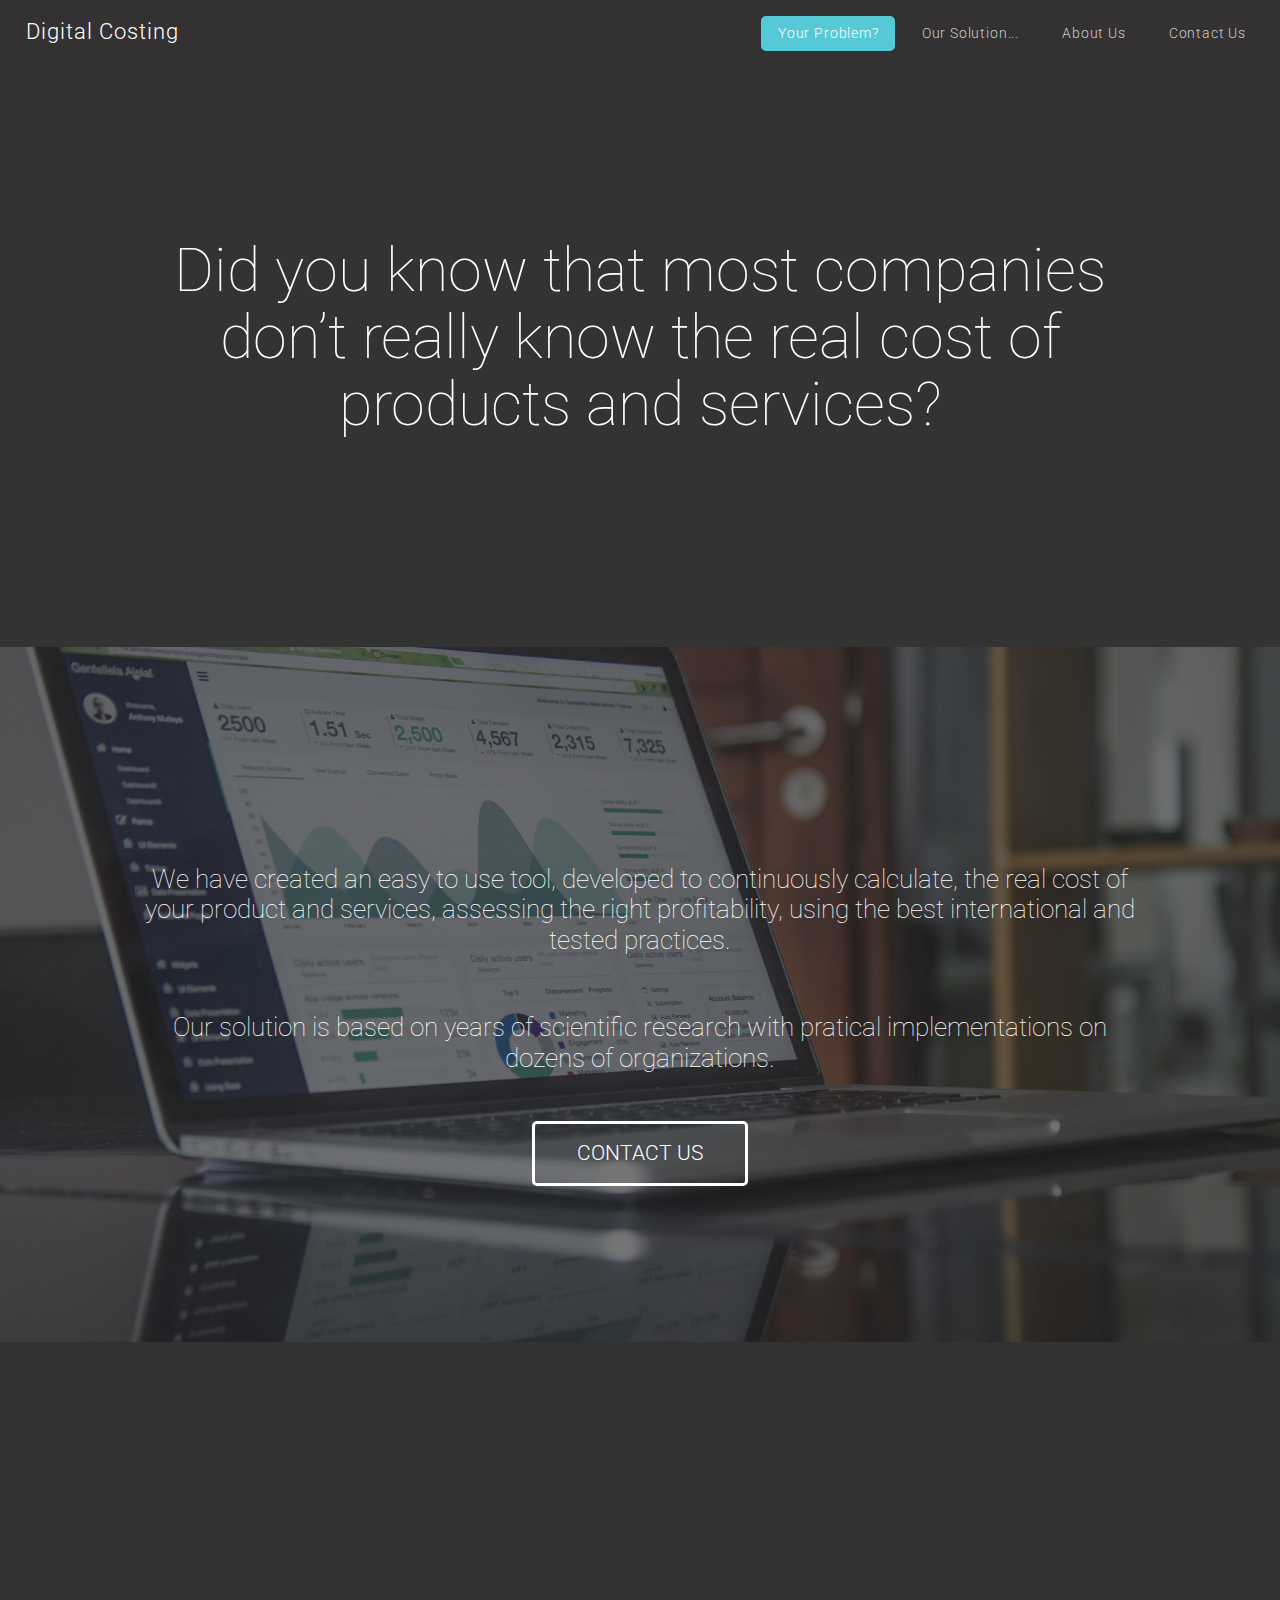
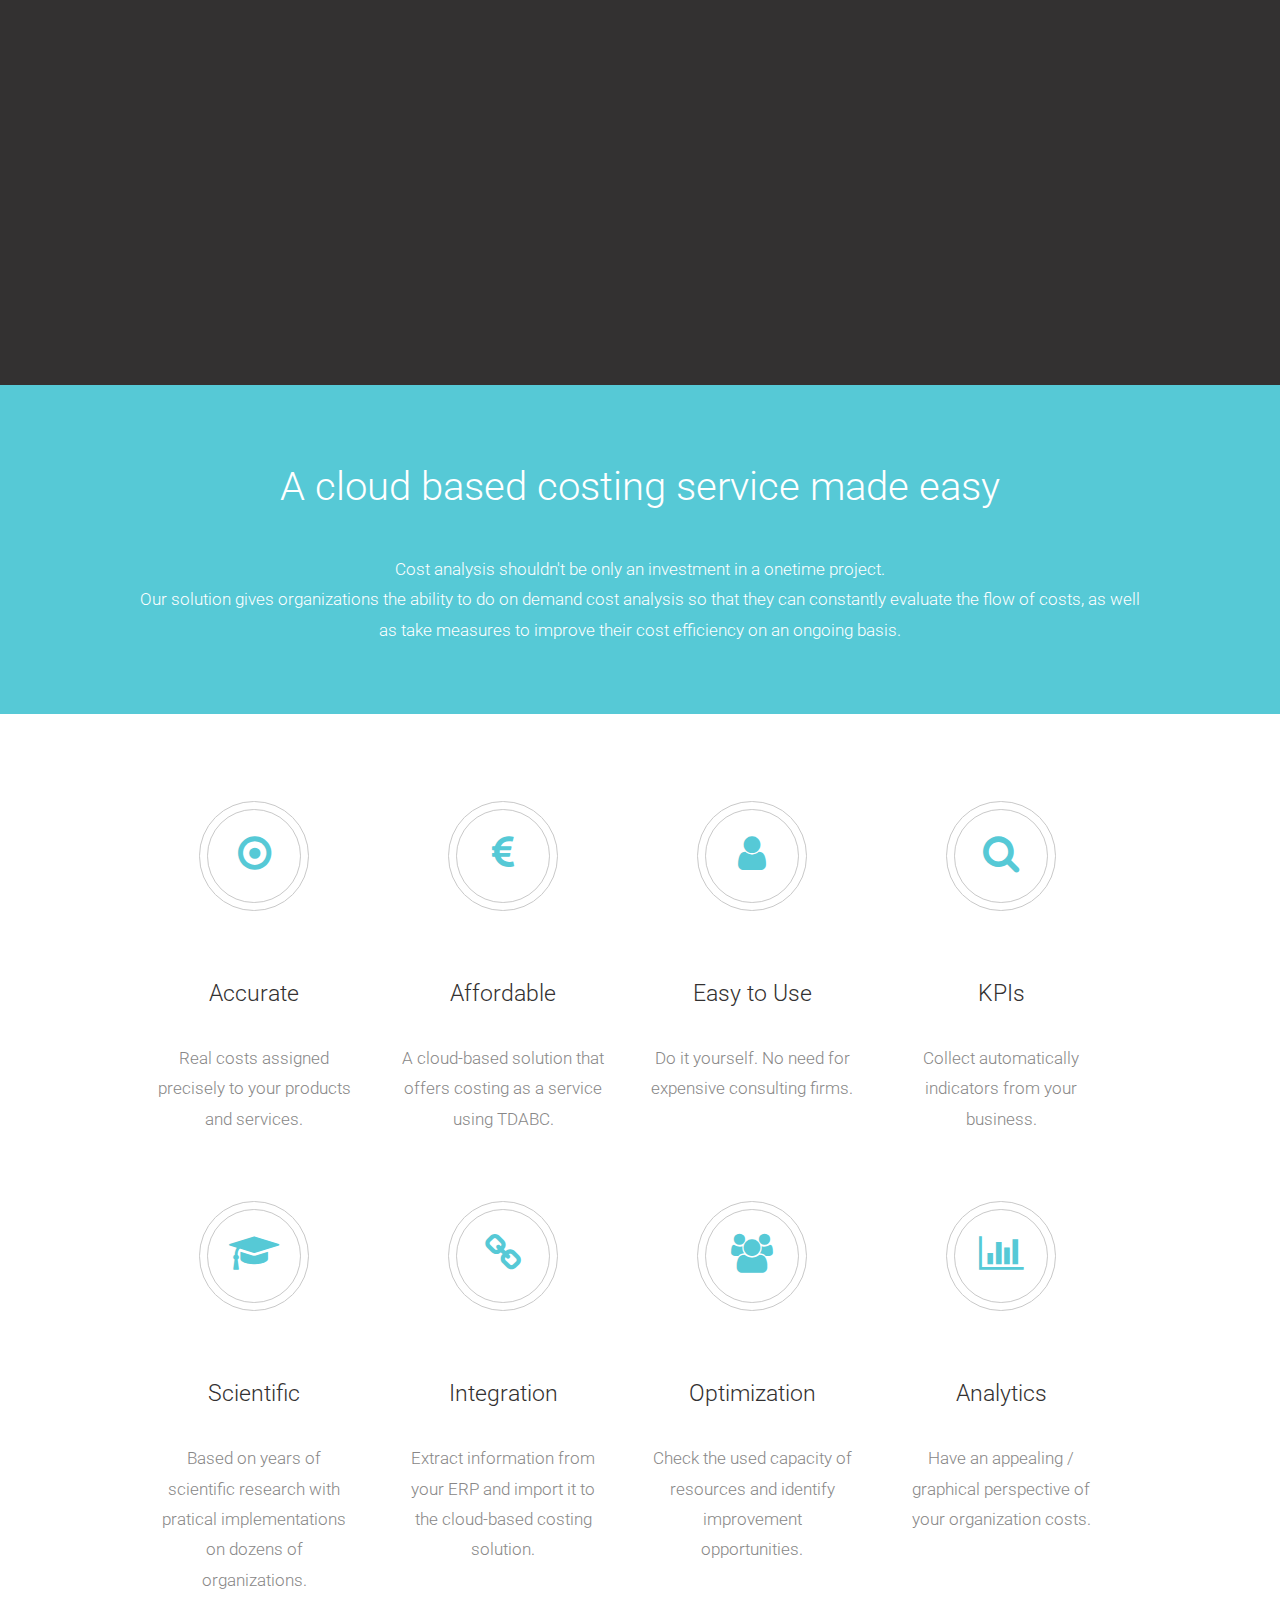
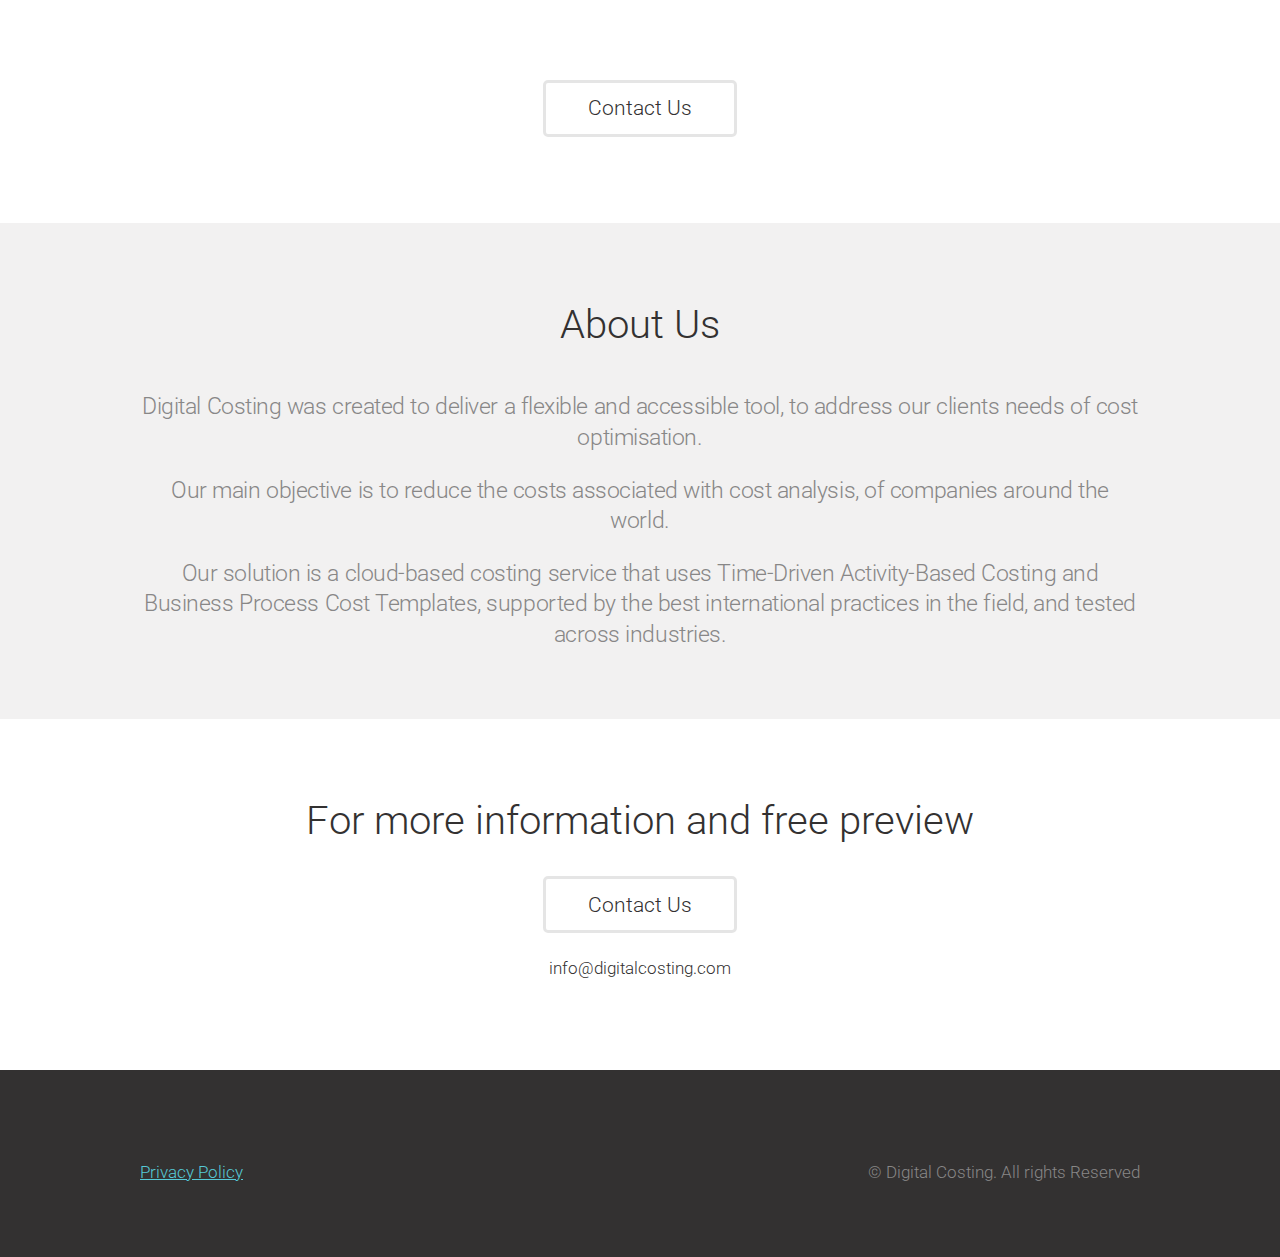
==== commit 5dae6d2a: "copy changes" ====
--- a/index.html
+++ b/index.html
@@ -41,7 +41,7 @@
 					<div class="container">
 						<section>
 							<header>
-								<h2>How to control costs and profitability?</h2>
+								<h2>Did you know that most companies don’t really know the real cost of products and services?</h2>
 							</header>
 						</section>
 					</div>
@@ -52,8 +52,8 @@
           <div class="container">
             <section>
               <header>
-                <h2>A cloud-based costing service</h2>
-                <span class="byline">Using TDABC with templates we minimize the costs associated with cost analysis</span>
+                <span class="byline">We have created an easy to use tool, developed to continuously calculate, the real cost of your product and services, assessing the right profitability, using the best international and tested practices.</span>
+                <span class="byline">Our solution is based on years of scientific research with pratical implementations on dozens of organizations.</span>
               </header>
               <a href="#contact" class="button">CONTACT US</a>
             </section>
@@ -72,8 +72,11 @@
           <div class="container">
             <section>
               <header>
-                <h2>Time-drive Activity based Costing (TDABC) made easy</h2>
+                <h2>A cloud based costing service made easy</h2>
               </header>
+
+              <div>Cost analysis shouldn't be only an investment in a onetime project.</div>
+              <div>Our solution gives organizations the ability to do on demand cost analysis so that they can constantly evaluate the flow of costs, as well as take measures to improve their cost efficiency on an ongoing basis.</div>
             </section>
           </div>
         </div>
@@ -100,9 +103,9 @@
 									<p>Do it yourself. No need for expensive consulting firms.</p>
 								</li>
 								<li>
-									<span class="pennant"><span class="icon fa-bar-chart"></span></span>
-									<h3>Analytics</h3>
-									<p>Collect automatically indicators from your business in a appealing / graphical perspective.</p>
+									<span class="pennant"><span class="icon fa-search"></span></span>
+									<h3>KPIs</h3>
+									<p>Collect automatically indicators from your business.</p>
 								</li>
 								<li>
 									<span class="pennant"><span class="icon fa-graduation-cap"></span></span>
@@ -115,16 +118,18 @@
 									<p>Extract information from your ERP and import it to the cloud-based costing solution.</p>
 								</li>
 								<li>
-									<span class="pennant"><span class="icon fa-bell"></span></span>
-									<h3>Lorem Ipsum</h3>
-									<p>Praesent dapibus, neque id cursus faucibus, tortor neque egestas augue vulputate.</p>
+									<span class="pennant"><span class="icon fa-users"></span></span>
+									<h3>Optimization</h3>
+									<p>Check the used capacity of resources and identify improvement opportunities.</p>
 								</li>
 								<li>
-									<span class="pennant"><span class="icon fa-bullhorn"></span></span>
-									<h3>Lorem Ipsum</h3>
-									<p>Praesent dapibus, neque id cursus faucibus, tortor neque egestas augue vulputate.</p>
+									<span class="pennant"><span class="icon fa-bar-chart"></span></span>
+									<h3>Analytics</h3>
+									<p>Have an appealing / graphical perspective of your organization costs.</p>
 								</li>
 							</ul>
+
+              <a href="#contact" class="button alt">Contact Us</a>
 
 					</div>
 				</div>
@@ -135,9 +140,9 @@
               <header>
                 <h2>About Us</h2>
               </header>
-              <p>We are a portuguese startup built in 2017.</p>
-              <p>Our main objective is to reduce the costs associated with cost analysis.</p>
-              <p>Our solution is a cloud-based costing service that uses TDABC and Business Process Cost Templates.</p>
+              <p>Digital Costing was created to deliver a flexible and accessible tool, to address our clients needs of cost optimisation.</p>
+              <p>Our main objective is to reduce the costs associated with cost analysis, of companies around the world.</p>
+              <p>Our solution is a cloud-based costing service that uses Time-Driven Activity-Based Costing and Business Process Cost Templates, supported by the best international practices in the field, and tested across industries.</p>
             </section>
           </div>
         </div>
@@ -147,52 +152,31 @@
 					<div class="container">
 						<section>
 							<header>
-								<h2>Contact Us</h2>
+								<h2>For more information and free preview</h2>
 							</header>
 						</section>
-						<form method="post" action="#">
-							<div class="row gtr-50 gtr-uniform">
-								<div class="col-12">
-									<input name="email" placeholder="Email" type="text" class="text"/>
-								</div>
-								<div class="col-12">
-									<textarea name="message" placeholder="Give us more detail you if wish"></textarea>
-								</div>
-								<div class="col-12">
-									<a href="#" class="button alt">Send Message</a>
-								</div>
-							</div>
-						</form>
 					</div>
+
+          <div class="big-margin-top">
+            <a class="button alt" href="mailto:info@digitalcosting.com">Contact Us</a>
+          </div>
           <div class="small-margin-top">
-            Or contact us directly: <a href="mailto:info@digitalcosting.com">info@digitalcosting.com</a>
+            <h2><a href="mailto:info@digitalcosting.com">info@digitalcosting.com</a></h2>
           </div>
 				</div>
 
 			<!-- Footer -->
 				<section id="footer">
 					<div class="container">
-
-						<!-- Lists -->
-								<ul class="lists">
-									<li>
-										<ul class="alt">
-											<li><a href="#">Privacy</a></li>
-										</ul>
-									</li>
-								</ul>
-
-						<!-- Social -->
-							<section>
-								<ul class="social">
-									<li><a href="https://www.linkedin.com/company/digital-costing" class="icon fa-linkedin"><span>Linkedin</span></a></li>
-								</ul>
-							</section>
-
-						<!-- Copyright -->
-							<div class="copyright">
-								&copy; Digital Costing. All rights Reserved
-							</div>
+            <div class="row">
+              <div class="col-7">
+                <a href="privacy.html">Privacy Policy</a>
+              </div>
+              <div class="col-5 text-right">
+                <!-- Copyright -->
+                  &copy; Digital Costing. All rights Reserved
+              </div>
+            </div>
 
 					</div>
 				</section>
--- a/assets/css/main.css
+++ b/assets/css/main.css
@@ -1693,6 +1693,10 @@
 
 /* Sections/Articles */
 
+  article {
+    text-align: left;
+  }
+
 	section, article {
 		margin-bottom: 3em;
 	}
@@ -2429,6 +2433,7 @@
         font-size: 3.5em;
         font-weight: 100;
         color: #fff;
+        line-height: 1.1;
       }
 
       #problem-banner header .byline {
@@ -3173,6 +3178,14 @@
 
 	}
 
+.big-margin-top {
+  margin-top: 40px;
+}
+
 .small-margin-top {
   margin-top: 20px;
 }
+
+.text-right {
+  text-align: right;
+}
